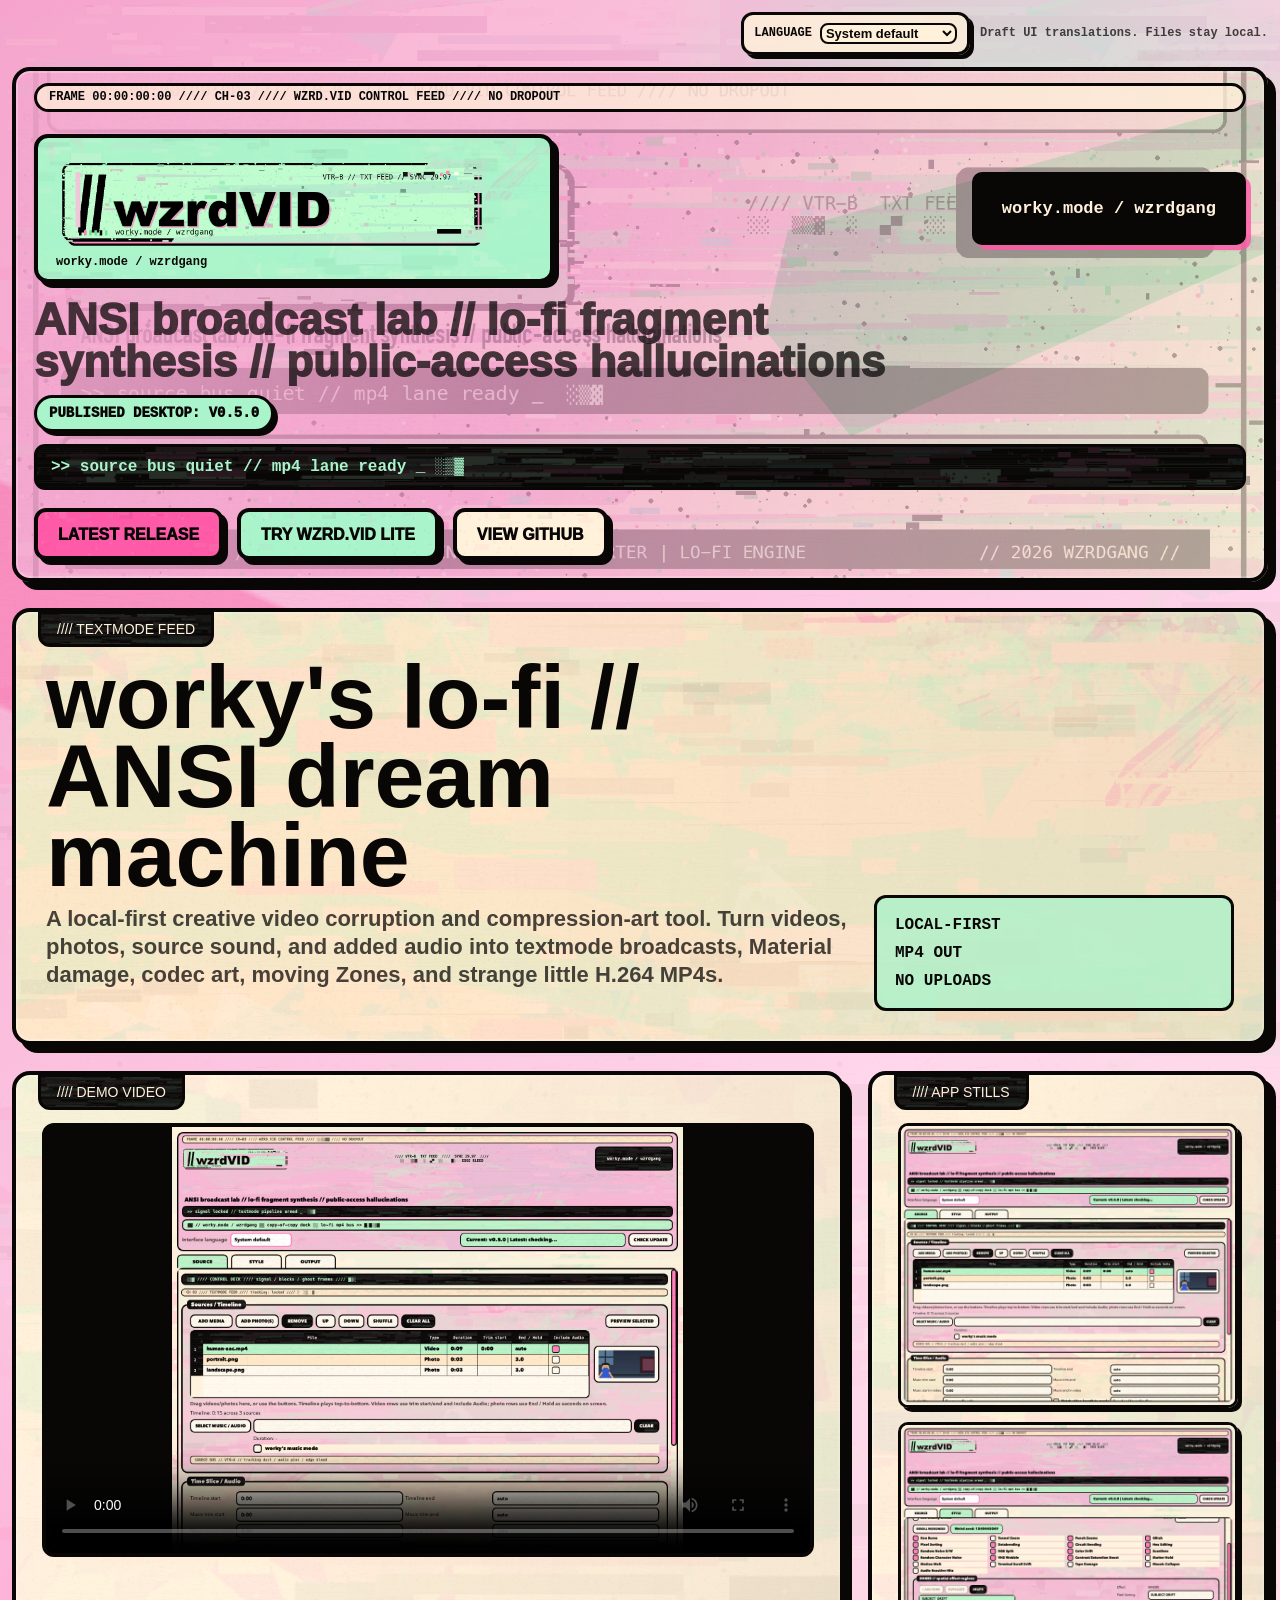
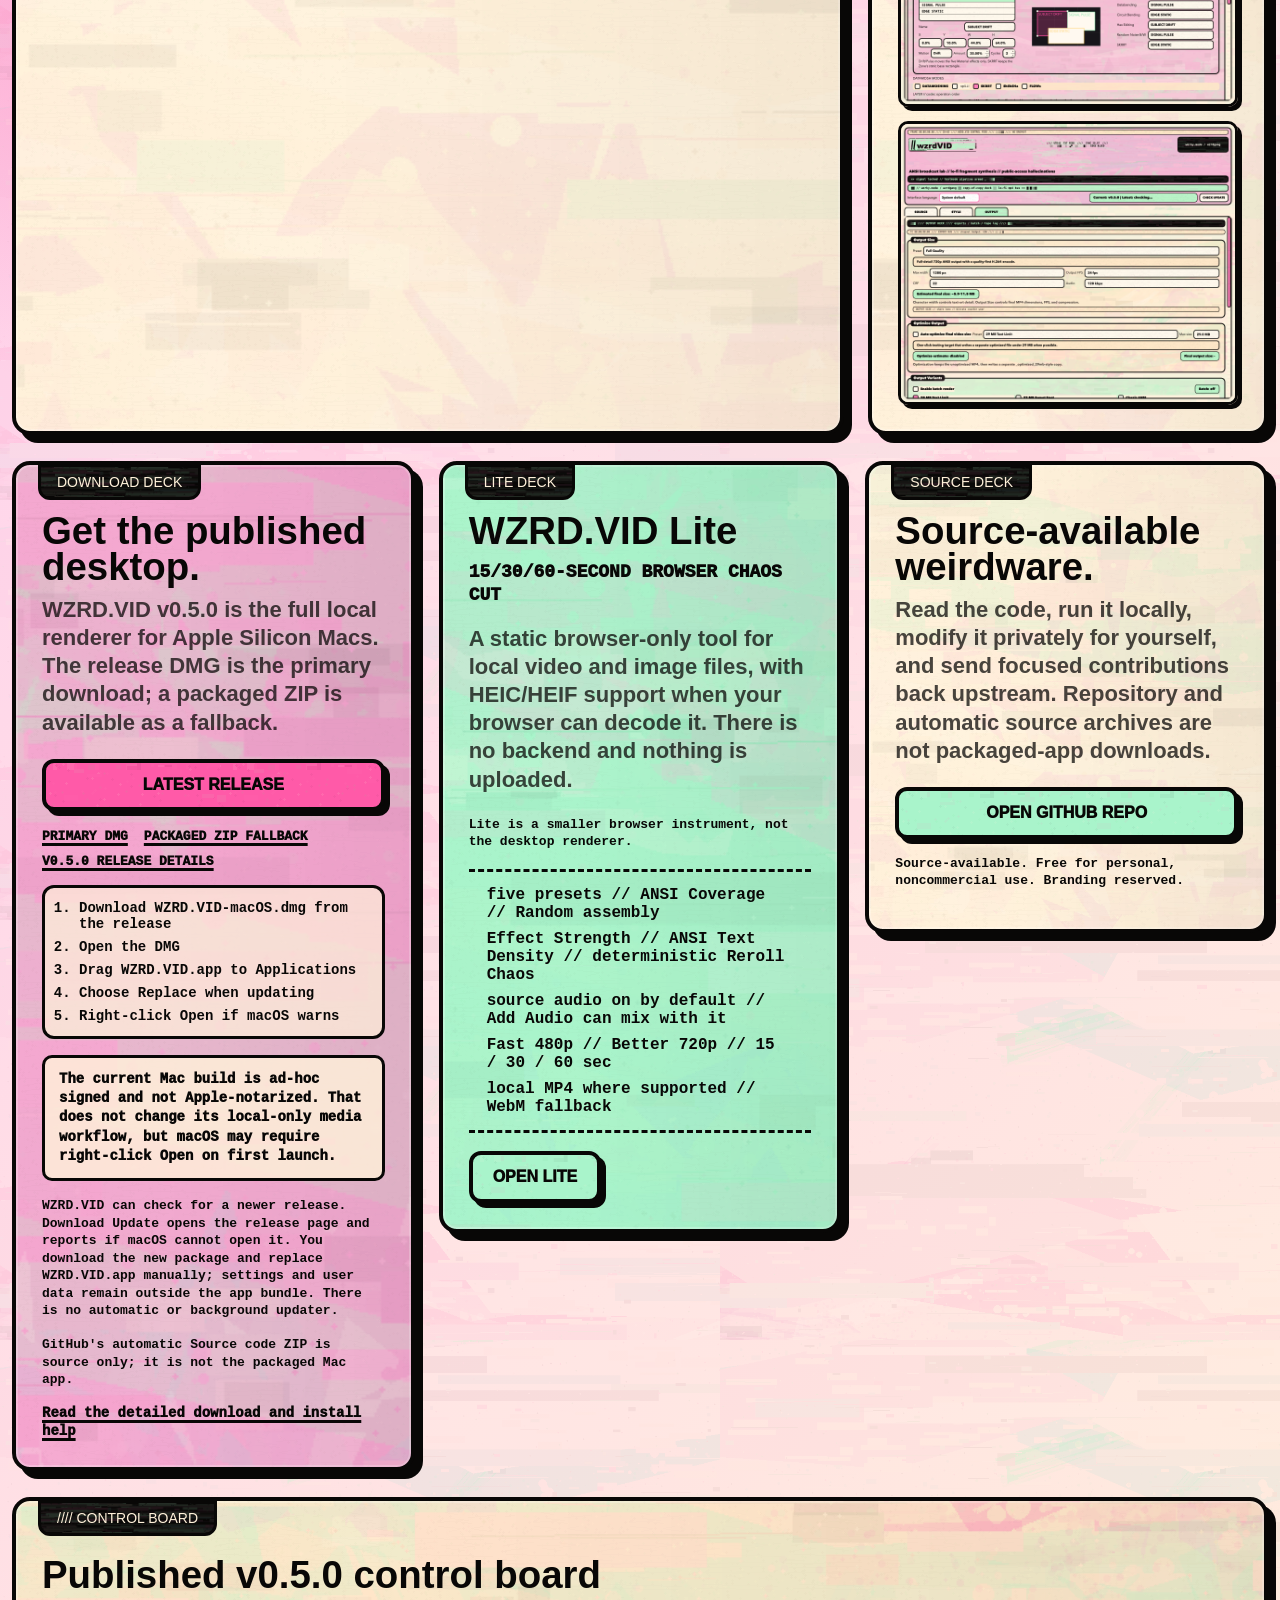
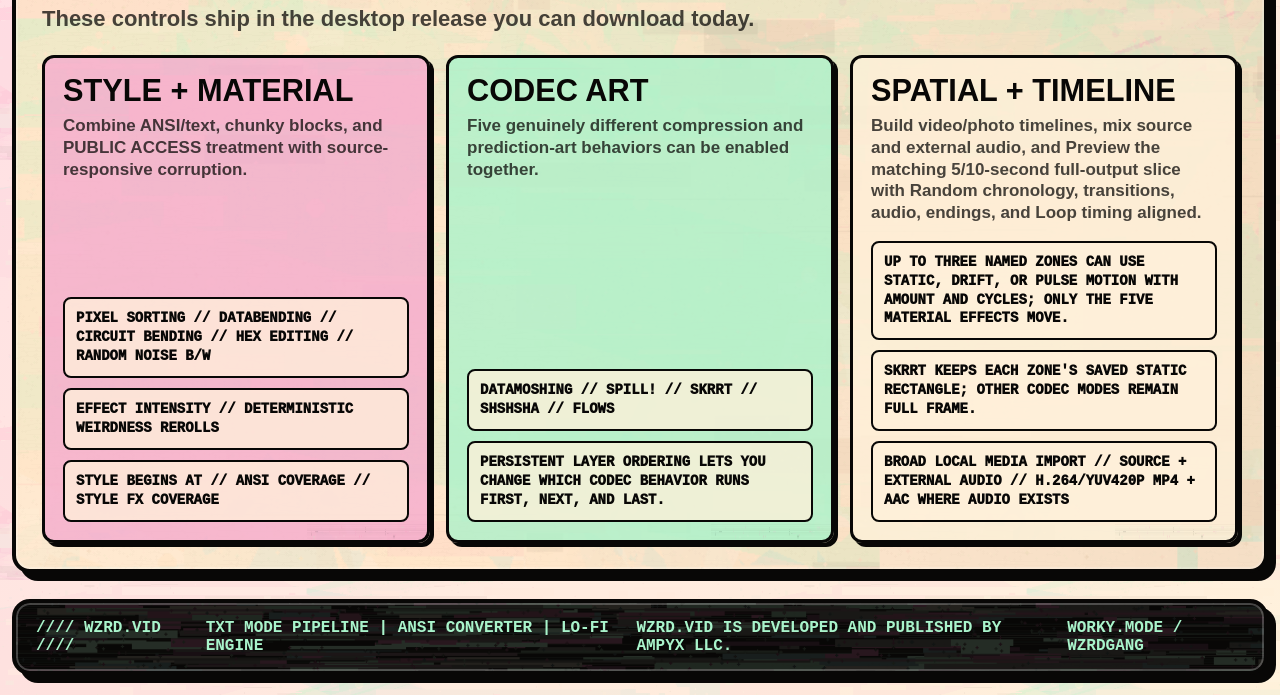
==== docs/index.html @ 7eb5d43f "Add AMPYX LLC site footer credit" ====
<!doctype html>
<html lang="en" data-i18n-title="site.meta.title" data-i18n-description="site.meta.description">
<head>
  <meta charset="utf-8">
  <meta name="viewport" content="width=device-width, initial-scale=1">
  <title>//wzrdVID — local-first video corruption lab</title>
  <meta name="description" content="WZRD.VID is a local-first macOS creative video corruption and compression-art tool for ANSI, Material effects, codec art, moving Zones, planned Preview slices, and H.264 MP4 exports.">
  <link rel="canonical" href="https://wzrdvid.com/">
  <meta name="robots" content="index,follow">
  <meta property="og:site_name" content="//wzrdVID">
  <meta property="og:title" content="//wzrdVID — local-first video corruption lab">
  <meta property="og:description" content="WZRD.VID is a local-first macOS creative video corruption and compression-art tool for ANSI, Material effects, codec art, moving Zones, planned Preview slices, and H.264 MP4 exports.">
  <meta property="og:url" content="https://wzrdvid.com/">
  <meta property="og:image" content="https://wzrdvid.com/assets/logo/wzrdvid-github-banner.png">
  <meta property="og:type" content="website">
  <meta name="twitter:card" content="summary_large_image">
  <meta name="twitter:title" content="//wzrdVID — local-first video corruption lab">
  <meta name="twitter:description" content="WZRD.VID is a local-first macOS creative video corruption and compression-art tool for ANSI, Material effects, codec art, moving Zones, planned Preview slices, and H.264 MP4 exports.">
  <meta name="twitter:image" content="https://wzrdvid.com/assets/logo/wzrdvid-github-banner.png">
  <link rel="icon" type="image/png" sizes="32x32" href="assets/branding/wzrdvid_favicon_32.png">
  <link rel="stylesheet" href="styles.css">
  <script type="application/ld+json">
  {
    "@context": "https://schema.org",
    "@type": "SoftwareApplication",
    "name": "WZRD.VID",
    "applicationCategory": "MultimediaApplication",
    "operatingSystem": "macOS",
    "url": "https://wzrdvid.com/",
    "downloadUrl": "https://github.com/wzrdgang/wzrdVID/releases/download/v0.5.0/WZRD.VID-macOS.dmg",
    "softwareVersion": "0.5.0",
    "description": "Local-first macOS creative video corruption and compression-art tool for ANSI, Material effects, codec art, moving Zones, planned Preview slices, and H.264 MP4 exports.",
    "creator": {
      "@type": "Person",
      "name": "wzrdgang"
    },
    "offers": {
      "@type": "Offer",
      "price": "0",
      "priceCurrency": "USD",
      "description": "Free for personal, noncommercial use."
    }
  }
  </script>
</head>
<body>
  <div class="page-shell">
    <div class="language-bar" aria-label="Language" data-i18n-aria-label="language.label">
      <label class="language-control">
        <span data-i18n="language.label">Language</span>
        <select data-i18n-language-select aria-label="Language" data-i18n-aria-label="language.label"></select>
      </label>
      <span class="language-note" data-i18n="language.note">Draft UI translations. Files stay local.</span>
    </div>
    <header class="broadcast-header panel-frame" aria-labelledby="site-title">
      <div class="ticker-line" data-i18n="site.ticker">FRAME 00:00:00:00 //// CH-03 //// WZRD.VID CONTROL FEED //// NO DROPOUT</div>
      <div class="hero-grid">
        <div class="logo-card">
          <img src="assets/branding/wzrdvid_primary.png" alt="//wzrdVID" class="primary-logo">
          <span class="microcopy">worky.mode / wzrdgang</span>
        </div>
        <div class="signal-bug">worky.mode / wzrdgang</div>
      </div>
      <p class="eyebrow" data-i18n="site.eyebrow">ANSI broadcast lab // lo-fi fragment synthesis // public-access hallucinations</p>
      <p class="release-status" data-i18n="site.published_version">Published desktop: v0.5.0</p>
      <div class="black-strip"><span data-i18n="site.black_strip">&gt;&gt; source bus quiet // mp4 lane ready _</span> <span>░▒▓</span></div>
      <nav class="button-row" aria-label="Primary actions" data-i18n-aria-label="site.primary_actions">
        <a class="btn btn-primary" href="https://github.com/wzrdgang/wzrdVID/releases/latest" data-i18n="site.latest_release">Latest Release</a>
        <a class="btn btn-secondary" href="lite/" data-i18n="site.try_lite">Try WZRD.VID Lite</a>
        <a class="btn btn-ghost" href="https://github.com/wzrdgang/wzrdVID" data-i18n="site.github">View GitHub</a>
      </nav>
    </header>

    <main>
      <section class="intro-deck panel-frame">
        <div class="deck-label" data-i18n="site.textmode_label">//// TEXTMODE FEED</div>
        <div class="intro-copy">
          <h1 id="site-title" data-i18n="site.intro_title">worky’s lo-fi // ANSI dream machine</h1>
          <p data-i18n="site.intro_body_v050">A local-first creative video corruption and compression-art tool. Turn videos, photos, source sound, and added audio into textmode broadcasts, Material damage, codec art, moving Zones, and strange little H.264 MP4s.</p>
        </div>
        <div class="deck-readout">
          <span data-i18n="site.readout.local">LOCAL-FIRST</span>
          <span data-i18n="site.readout.mp4">MP4 OUT</span>
          <span data-i18n="site.readout.no_uploads">NO UPLOADS</span>
        </div>
      </section>

      <section class="media-grid" aria-label="Demo and screenshots" data-i18n-aria-label="site.media_grid">
        <div class="media-card panel-frame demo-card">
          <div class="deck-label" data-i18n="site.demo_label">//// DEMO VIDEO</div>
          <video src="assets/demos/demo.mp4" controls playsinline preload="metadata" poster="assets/screenshots/demo1.png"></video>
        </div>
        <div class="media-card panel-frame shots-card">
          <div class="deck-label" data-i18n="site.shots_label">//// APP STILLS</div>
          <div class="shot-grid">
            <a href="assets/screenshots/demo1.png"><img src="assets/screenshots/demo1.png" alt="Published WZRD.VID v0.5.0 Source screen with a generated video and two generated stills on the local timeline" data-i18n-alt="site.alt.timeline_v050"></a>
            <a href="assets/screenshots/demo2.png"><img src="assets/screenshots/demo2.png" alt="Published WZRD.VID v0.5.0 Style screen showing Material effects and Zone Motion controls for Static, Drift, Pulse, Amount, and Cycles" data-i18n-alt="site.alt.style_v050"></a>
            <a href="assets/screenshots/demo3.png"><img src="assets/screenshots/demo3.png" alt="Published WZRD.VID v0.5.0 Output screen showing local H.264 MP4 size, optimization, and batch controls" data-i18n-alt="site.alt.output_v050"></a>
          </div>
        </div>
      </section>

      <section class="deck-row" aria-label="Download and project info" data-i18n-aria-label="site.download_project_info">
        <article class="deck-card panel-frame" id="download">
          <div class="deck-label" data-i18n="site.download_label">DOWNLOAD DECK</div>
          <h2 data-i18n="site.download_title_v050">Get the published desktop.</h2>
          <p data-i18n="site.download_body_v050">WZRD.VID v0.5.0 is the full local renderer for Apple Silicon Macs. The release DMG is the primary download; a packaged ZIP is available as a fallback.</p>
          <a class="btn btn-primary full" href="https://github.com/wzrdgang/wzrdVID/releases/latest" data-i18n="site.latest_release">Latest Release</a>
          <div class="inline-links" aria-label="Release download alternatives" data-i18n-aria-label="site.download_alternatives">
            <a href="https://github.com/wzrdgang/wzrdVID/releases/download/v0.5.0/WZRD.VID-macOS.dmg" data-i18n="site.dmg_primary">Primary DMG</a>
            <a href="https://github.com/wzrdgang/wzrdVID/releases/download/v0.5.0/WZRD.VID-macOS.zip" data-i18n="site.zip_fallback">Packaged ZIP fallback</a>
            <a href="https://github.com/wzrdgang/wzrdVID/releases/tag/v0.5.0" data-i18n="site.release_details">v0.5.0 release details</a>
          </div>
          <ol class="install-steps">
            <li data-i18n="site.install.1_v050">Download WZRD.VID-macOS.dmg from the release</li>
            <li data-i18n="site.install.2">Open the DMG</li>
            <li data-i18n="site.install.3">Drag WZRD.VID.app to Applications</li>
            <li data-i18n="site.install.4">Choose Replace when updating</li>
            <li data-i18n="site.install.5">Right-click Open if macOS warns</li>
          </ol>
          <p class="install-warning" data-i18n="site.signing_note">The current Mac build is ad-hoc signed and not Apple-notarized. That does not change its local-only media workflow, but macOS may require right-click Open on first launch.</p>
          <p class="small-note" data-i18n="site.update_note_v050">WZRD.VID can check for a newer release. Download Update opens the release page and reports if macOS cannot open it. You download the new package and replace WZRD.VID.app manually; settings and user data remain outside the app bundle. There is no automatic or background updater.</p>
          <p class="small-note" data-i18n="site.source_zip_warning">GitHub’s automatic Source code ZIP is source only; it is not the packaged Mac app.</p>
          <a class="text-link" href="https://github.com/wzrdgang/wzrdVID/blob/main/docs/RELEASE_DOWNLOAD_HELP.md" data-i18n="site.download_help">Read the detailed download and install help</a>
        </article>

        <article class="deck-card panel-frame" id="lite">
          <div class="deck-label" data-i18n="site.lite_label">LITE DECK</div>
          <h2 data-i18n="site.lite_title">WZRD.VID Lite</h2>
          <p class="big-tag" data-i18n="site.lite_tag">15/30/60-second browser chaos cut</p>
          <p data-i18n="site.lite_body_v040">A static browser-only tool for local video and image files, with HEIC/HEIF support when your browser can decode it. There is no backend and nothing is uploaded.</p>
          <p class="small-note" data-i18n="site.lite_note_v040">Lite is a smaller browser instrument, not the desktop renderer.</p>
          <ul class="terminal-list">
            <li data-i18n="site.lite_bullet_presets">five presets // ANSI Coverage // Random assembly</li>
            <li data-i18n="site.lite_bullet_controls">Effect Strength // ANSI Text Density // deterministic Reroll Chaos</li>
            <li data-i18n="site.lite_bullet_audio">source audio on by default // Add Audio can mix with it</li>
            <li data-i18n="site.lite_bullet_quality">Fast 480p // Better 720p // 15 / 30 / 60 sec</li>
            <li data-i18n="site.lite_bullet_export">local MP4 where supported // WebM fallback</li>
          </ul>
          <a class="btn btn-secondary" href="lite/" data-i18n="site.open_lite">Open Lite</a>
        </article>

        <article class="deck-card panel-frame" id="source">
          <div class="deck-label" data-i18n="site.source_label">SOURCE DECK</div>
          <h2 data-i18n="site.source_title">Source-available weirdware.</h2>
          <p data-i18n="site.source_body_v040">Read the code, run it locally, modify it privately for yourself, and send focused contributions back upstream. Repository and automatic source archives are not packaged-app downloads.</p>
          <a class="btn btn-secondary full" href="https://github.com/wzrdgang/wzrdVID" data-i18n="site.open_repo">Open GitHub Repo</a>
          <p class="small-note" data-i18n="site.source_note">Source-available. Free for personal, noncommercial use. Branding reserved.</p>
        </article>
      </section>

      <section class="feature-board panel-frame" aria-label="Published v0.5.0 feature groups" data-i18n-aria-label="site.features_aria_v050">
        <div class="deck-label" data-i18n="site.features_label">//// CONTROL BOARD</div>
        <div class="feature-board-intro">
          <h2 data-i18n="site.features_title_v050">Published v0.5.0 control board</h2>
          <p data-i18n="site.features_intro_v050">These controls ship in the desktop release you can download today.</p>
        </div>
        <div class="feature-groups">
          <article class="feature-group feature-group-style">
            <h3 data-i18n="site.group.style_title">STYLE + MATERIAL</h3>
            <p data-i18n="site.group.style_body">Combine ANSI/text, chunky blocks, and PUBLIC ACCESS treatment with source-responsive corruption.</p>
            <ul class="feature-list">
              <li data-i18n="site.group.style_materials">Pixel Sorting // Databending // Circuit Bending // Hex Editing // Random Noise B/W</li>
              <li data-i18n="site.group.style_controls">Effect Intensity // deterministic Weirdness rerolls</li>
              <li data-i18n="site.group.style_timeline">Style begins at // ANSI Coverage // Style FX Coverage</li>
            </ul>
          </article>
          <article class="feature-group feature-group-codec">
            <h3 data-i18n="site.group.codec_title">CODEC ART</h3>
            <p data-i18n="site.group.codec_body">Five genuinely different compression and prediction-art behaviors can be enabled together.</p>
            <ul class="feature-list">
              <li data-i18n="site.group.codec_modes">DATAMOSHING // spILL! // SKRRT // ShShSHa // FLOWs</li>
              <li data-i18n="site.group.codec_layer">Persistent Layer ordering lets you change which codec behavior runs first, next, and last.</li>
            </ul>
          </article>
          <article class="feature-group feature-group-spatial">
            <h3 data-i18n="site.group.spatial_title">SPATIAL + TIMELINE</h3>
            <p data-i18n="site.group.spatial_body_v050">Build video/photo timelines, mix source and external audio, and Preview the matching 5/10-second full-output slice with Random chronology, transitions, audio, endings, and Loop timing aligned.</p>
            <ul class="feature-list">
              <li data-i18n="site.group.spatial_zones_v050">Up to three named Zones can use Static, Drift, or Pulse motion with Amount and Cycles; only the five Material effects move.</li>
              <li data-i18n="site.group.spatial_skrrt_v050">SKRRT keeps each Zone's saved static rectangle; other codec modes remain Full Frame.</li>
              <li data-i18n="site.group.spatial_media">Broad local media import // source + external audio // H.264/yuv420p MP4 + AAC where audio exists</li>
            </ul>
          </article>
        </div>
      </section>
    </main>

    <footer class="site-footer panel-frame">
      <span>//// WZRD.VID ////</span>
      <span data-i18n="site.footer_tech">TXT MODE PIPELINE | ANSI CONVERTER | LO-FI ENGINE</span>
      <span>WZRD.VID is developed and published by AMPYX LLC.</span>
      <span>worky.mode / wzrdgang</span>
    </footer>
  </div>
  <script src="i18n.js" defer></script>
</body>
</html>
---- docs/styles.css ----
:root {
  --pink: #f4a6cf;
  --pink-hot: #ff5aa8;
  --mint: #a9f4cb;
  --mint-deep: #47bd88;
  --cream: #fff1da;
  --paper: #ffe6c9;
  --ink: #080706;
  --soft-ink: rgba(8, 7, 6, 0.74);
  --shadow: rgba(8, 7, 6, 0.28);
  --border: 4px solid var(--ink);
  --radius: 18px;
}

* {
  box-sizing: border-box;
}

html {
  scroll-behavior: smooth;
}

body {
  margin: 0;
  color: var(--ink);
  background:
    radial-gradient(circle at 80% 5%, rgba(169, 244, 203, 0.64), transparent 26rem),
    radial-gradient(circle at 8% 42%, rgba(255, 90, 168, 0.28), transparent 22rem),
    url("assets/ui/jazz_backdrop_field.png"),
    linear-gradient(135deg, #f6a4cd 0%, #ffd6eb 38%, #fff1da 100%);
  background-size: auto, auto, 720px 420px, auto;
  font-family: Arial Black, Impact, Helvetica Neue, Segoe UI, Noto Sans, Noto Sans CJK SC, Noto Sans Arabic, Noto Sans Devanagari, Arial, sans-serif;
  letter-spacing: 0;
}

body::before,
body::after {
  content: "";
  position: fixed;
  pointer-events: none;
  z-index: 0;
  opacity: 0.82;
  mix-blend-mode: multiply;
}

body::before {
  right: -9vw;
  top: 2rem;
  width: min(56vw, 760px);
  height: min(42vw, 540px);
  background:
    url("assets/ui/mint_pink_speckle.png"),
    linear-gradient(116deg, transparent 0 14%, rgba(169, 244, 203, 0.88) 15% 43%, transparent 44% 100%);
  clip-path: polygon(12% 18%, 100% 0, 92% 23%, 62% 35%, 99% 42%, 76% 60%, 100% 82%, 20% 68%, 0 46%);
  transform: rotate(-7deg);
}

body::after {
  left: -12vw;
  bottom: 12vh;
  width: min(58vw, 780px);
  height: min(34vw, 460px);
  background:
    url("assets/ui/paper_noise_tile.png"),
    linear-gradient(20deg, transparent 0 18%, rgba(255, 90, 168, 0.38) 19% 49%, transparent 50% 100%);
  clip-path: polygon(0 30%, 72% 6%, 90% 28%, 44% 42%, 98% 56%, 76% 75%, 8% 94%);
  transform: rotate(4deg);
}

.page-shell {
  position: relative;
  z-index: 1;
  width: min(1440px, calc(100% - 24px));
  margin: 12px auto 20px;
}

.language-bar {
  display: flex;
  flex-wrap: wrap;
  justify-content: flex-end;
  align-items: center;
  gap: 10px;
  margin: 0 0 12px;
}

.language-control {
  display: inline-flex;
  align-items: center;
  gap: 8px;
  padding: 8px 10px;
  border: 3px solid var(--ink);
  border-radius: 12px;
  background: rgba(255, 241, 218, 0.82);
  box-shadow: 4px 4px 0 var(--ink);
  font: 900 12px/1.2 ui-monospace, SFMono-Regular, Menlo, Consolas, monospace;
  text-transform: uppercase;
}

.language-control select {
  max-width: min(52vw, 280px);
  border: 2px solid var(--ink);
  border-radius: 8px;
  background: var(--cream);
  color: var(--ink);
  font: 900 13px/1.2 Segoe UI, Noto Sans, Arial, sans-serif;
}

.language-note {
  max-width: 420px;
  font: 900 12px/1.25 ui-monospace, SFMono-Regular, Menlo, Consolas, monospace;
  color: var(--soft-ink);
}

.panel-frame {
  position: relative;
  overflow: hidden;
  border: var(--border);
  border-radius: var(--radius);
  box-shadow: 8px 8px 0 var(--ink), 0 0 0 2px rgba(255, 255, 255, 0.24) inset;
}

.panel-frame::before {
  content: "";
  position: absolute;
  inset: 0;
  pointer-events: none;
  background:
    url("assets/ui/paper_noise_tile.png"),
    linear-gradient(90deg, rgba(255,255,255,0.16), transparent 38%, rgba(0,0,0,0.06));
  opacity: 0.62;
  mix-blend-mode: multiply;
}

.panel-frame > * {
  position: relative;
  z-index: 1;
}

.broadcast-header {
  padding: 12px 18px 18px;
  background:
    linear-gradient(110deg, rgba(244, 166, 207, 0.95), rgba(244, 166, 207, 0.78) 42%, rgba(255, 241, 218, 0.7)),
    url("assets/logo/wzrdvid-github-banner.png") center / cover no-repeat;
}

.broadcast-header::after {
  content: "";
  position: absolute;
  right: -6%;
  top: 2%;
  width: 46%;
  height: 70%;
  background: rgba(169, 244, 203, 0.72);
  clip-path: polygon(4% 42%, 100% 0, 88% 21%, 48% 36%, 92% 45%, 15% 100%, 0 70%);
  opacity: 0.62;
  mix-blend-mode: multiply;
}

.ticker-line {
  border: 3px solid var(--ink);
  border-radius: 999px;
  padding: 5px 12px;
  background: rgba(255, 241, 218, 0.72);
  font: 700 12px/1.1 ui-monospace, SFMono-Regular, Menlo, Consolas, monospace;
  text-transform: uppercase;
}

.hero-grid {
  display: grid;
  grid-template-columns: minmax(260px, 540px) auto;
  gap: 24px;
  align-items: center;
  margin-top: 22px;
}

.logo-card {
  display: inline-flex;
  flex-direction: column;
  width: min(100%, 520px);
  padding: 14px 18px 10px;
  border: 4px solid var(--ink);
  border-radius: 14px;
  background:
    url("assets/ui/panel_surface_pink.png") center / cover,
    var(--mint);
  box-shadow: 5px 5px 0 var(--ink);
}

.primary-logo {
  width: min(100%, 430px);
  height: auto;
  display: block;
  filter: contrast(1.08);
}

.microcopy,
.small-note,
.terminal-list,
.deck-readout,
.site-footer,
.black-strip {
  font-family: ui-monospace, SFMono-Regular, Menlo, Monaco, Consolas, Liberation Mono, monospace;
}

.microcopy {
  margin-top: 2px;
  font-size: 12px;
  font-weight: 900;
}

.signal-bug {
  justify-self: end;
  padding: 28px 30px;
  border-radius: 10px;
  background: var(--ink);
  color: var(--cream);
  font: 900 17px/1 ui-monospace, SFMono-Regular, Menlo, Consolas, monospace;
  box-shadow: 5px 5px 0 rgba(255, 90, 168, 0.82);
}

.eyebrow {
  margin: 16px 0 12px;
  max-width: 920px;
  font-size: clamp(22px, 3.5vw, 44px);
  line-height: 0.96;
  font-weight: 950;
}

.release-status {
  display: inline-block;
  margin: 0 0 2px;
  padding: 8px 12px;
  border: 3px solid var(--ink);
  border-radius: 999px;
  background: var(--mint);
  color: var(--ink);
  box-shadow: 4px 4px 0 var(--ink);
  font: 950 14px/1.1 ui-monospace, SFMono-Regular, Menlo, Consolas, monospace;
  text-transform: uppercase;
}

.black-strip {
  margin-top: 10px;
  padding: 11px 14px;
  border: 3px solid var(--ink);
  border-radius: 11px;
  background:
    url("assets/ui/black_bar_broadcast.png") center / cover,
    var(--ink);
  color: var(--mint);
  font-weight: 900;
  overflow: hidden;
}

.button-row {
  display: flex;
  flex-wrap: wrap;
  gap: 14px;
  margin-top: 18px;
}

.btn {
  display: inline-flex;
  align-items: center;
  justify-content: center;
  min-height: 52px;
  padding: 13px 20px;
  border: 4px solid var(--ink);
  border-radius: 12px;
  box-shadow: 5px 5px 0 var(--ink);
  color: var(--ink);
  text-decoration: none;
  text-transform: uppercase;
  font-weight: 950;
  line-height: 1.1;
  text-align: center;
  white-space: normal;
  overflow-wrap: anywhere;
  background-image: url("assets/ui/button_print_tile.png");
  transition: transform 120ms ease, box-shadow 120ms ease;
}

.btn:hover {
  transform: translate(2px, 2px);
  box-shadow: 3px 3px 0 var(--ink);
}

a:focus-visible,
button:focus-visible,
select:focus-visible,
video:focus-visible {
  outline: 4px solid var(--cream);
  outline-offset: 4px;
  box-shadow: 0 0 0 7px var(--ink);
}

.btn-primary { background-color: var(--pink-hot); }
.btn-secondary { background-color: var(--mint); }
.btn-ghost { background-color: var(--cream); }
.btn-disabled {
  background-color: #d8cab7;
  color: rgba(8, 7, 6, 0.66);
  cursor: default;
}
.btn.full { width: 100%; }

.intro-deck {
  display: grid;
  grid-template-columns: 1fr minmax(220px, 360px);
  gap: 24px;
  margin-top: 26px;
  padding: 30px;
  background:
    url("assets/ui/panel_surface_pink.png") center / cover,
    var(--paper);
}

.deck-label {
  position: absolute;
  top: -1px;
  left: 22px;
  padding: 8px 16px;
  border: 3px solid var(--ink);
  border-radius: 0 0 12px 12px;
  background:
    url("assets/ui/black_bar_broadcast.png") center / cover,
    var(--ink);
  color: var(--cream);
  font-size: 14px;
  line-height: 1;
  text-transform: uppercase;
  z-index: 2;
}

.intro-copy {
  padding-top: 16px;
}

h1, h2, h3, p {
  margin-top: 0;
}

h1 {
  max-width: 920px;
  margin-bottom: 10px;
  font-size: clamp(38px, 7vw, 92px);
  line-height: 0.88;
  letter-spacing: 0;
}

h2 {
  margin-bottom: 12px;
  font-size: clamp(28px, 3vw, 44px);
  line-height: 0.92;
}

h3 {
  margin-bottom: 10px;
  font-size: clamp(24px, 2.4vw, 34px);
  line-height: 0.95;
}

p {
  color: var(--soft-ink);
  font: 800 clamp(17px, 2vw, 22px)/1.28 Arial, Helvetica, sans-serif;
}

.deck-readout {
  align-self: end;
  display: grid;
  gap: 10px;
  padding: 18px;
  border: 3px solid var(--ink);
  border-radius: 12px;
  background: rgba(169, 244, 203, 0.76);
  font-weight: 900;
}

.media-grid,
.deck-row {
  display: grid;
  gap: 24px;
  margin-top: 26px;
}

.media-grid {
  grid-template-columns: minmax(0, 1.35fr) minmax(300px, 0.65fr);
}

.media-card,
.deck-card,
.feature-board {
  padding: 48px 26px 26px;
  background:
    url("assets/ui/panel_surface_cream.png") center / cover,
    var(--cream);
}

.demo-card video {
  display: block;
  width: 100%;
  aspect-ratio: 16 / 9;
  border: 4px solid var(--ink);
  border-radius: 12px;
  background: var(--ink);
}

.shot-grid {
  display: grid;
  gap: 14px;
}

.shot-grid img {
  display: block;
  width: 100%;
  border: 3px solid var(--ink);
  border-radius: 10px;
  box-shadow: 4px 4px 0 var(--ink);
}

.deck-row {
  grid-template-columns: repeat(3, minmax(0, 1fr));
  align-items: start;
}

#download {
  background:
    url("assets/ui/panel_surface_pink.png") center / cover,
    var(--pink);
}

#lite {
  background:
    url("assets/ui/panel_surface_mint.png") center / cover,
    var(--mint);
}

#source {
  background:
    url("assets/ui/panel_surface_cream.png") center / cover,
    var(--cream);
}

.big-tag {
  color: var(--ink);
  font-family: ui-monospace, SFMono-Regular, Menlo, Consolas, monospace;
  font-size: 18px;
  font-weight: 950;
  text-transform: uppercase;
}

.terminal-list {
  margin: 18px 0;
  padding: 14px 18px;
  list-style: none;
  border-top: 3px dashed var(--ink);
  border-bottom: 3px dashed var(--ink);
  font-weight: 900;
}

.terminal-list li + li {
  margin-top: 8px;
}

.install-steps {
  margin: 14px 0;
  padding: 12px 12px 12px 34px;
  border: 3px solid var(--ink);
  border-radius: 12px;
  background: rgba(255, 241, 218, 0.7);
  font-family: ui-monospace, SFMono-Regular, Menlo, Monaco, Consolas, Liberation Mono, monospace;
  font-size: 14px;
  font-weight: 900;
}

.install-steps li + li {
  margin-top: 7px;
}

.install-steps code {
  padding: 1px 5px;
  border: 2px solid var(--ink);
  border-radius: 6px;
  background: var(--mint);
  font: inherit;
}

.small-note {
  margin-top: 16px;
  font-size: 13px;
  line-height: 1.35;
  color: var(--ink);
}

.inline-links {
  display: flex;
  flex-wrap: wrap;
  gap: 8px 16px;
  margin: 18px 0 4px;
  font: 950 13px/1.3 ui-monospace, SFMono-Regular, Menlo, Consolas, monospace;
  text-transform: uppercase;
}

.inline-links a,
.text-link {
  color: var(--ink);
  text-decoration-thickness: 3px;
  text-underline-offset: 3px;
}

.text-link {
  display: inline-block;
  margin-top: 2px;
  font: 950 14px/1.35 ui-monospace, SFMono-Regular, Menlo, Consolas, monospace;
}

.install-warning {
  margin: 16px 0 0;
  padding: 12px 14px;
  border: 3px solid var(--ink);
  border-radius: 10px;
  background: rgba(255, 241, 218, 0.82);
  color: var(--ink);
  font: 950 14px/1.38 ui-monospace, SFMono-Regular, Menlo, Consolas, monospace;
}

.feature-board {
  margin-top: 26px;
  background:
    url("assets/ui/panel_surface_pink.png") center / cover,
    var(--paper);
}

.feature-board-intro {
  padding-top: 8px;
}

.feature-board-intro p {
  max-width: 760px;
}

.feature-groups {
  display: grid;
  grid-template-columns: repeat(3, minmax(0, 1fr));
  gap: 16px;
}

.feature-group {
  min-width: 0;
  display: flex;
  flex-direction: column;
  padding: 18px;
  border: 3px solid var(--ink);
  border-radius: 12px;
  box-shadow: 4px 4px 0 var(--ink);
}

.feature-group-style {
  background:
    url("assets/ui/block_noise_strip.png") right bottom / 120px 16px no-repeat,
    rgba(244, 166, 207, 0.72);
}

.feature-group-codec {
  background:
    url("assets/ui/block_noise_strip.png") right bottom / 120px 16px no-repeat,
    rgba(169, 244, 203, 0.76);
}

.feature-group-spatial {
  background:
    url("assets/ui/block_noise_strip.png") right bottom / 120px 16px no-repeat,
    rgba(255, 241, 218, 0.82);
}

.feature-group p {
  font-size: 17px;
}

.feature-list {
  display: grid;
  gap: 10px;
  margin: auto 0 0;
  padding: 0;
  list-style: none;
  font: 950 14px/1.35 ui-monospace, SFMono-Regular, Menlo, Consolas, monospace;
  text-transform: uppercase;
}

.feature-list li {
  padding: 10px 11px;
  border: 2px solid var(--ink);
  border-radius: 8px;
  background: rgba(255, 241, 218, 0.76);
  font-weight: 950;
  overflow-wrap: anywhere;
}

.site-footer {
  display: flex;
  justify-content: space-between;
  gap: 18px;
  margin-top: 26px;
  padding: 16px 20px;
  background:
    url("assets/ui/black_bar_broadcast.png") center / cover,
    var(--ink);
  color: var(--mint);
  font-weight: 900;
  text-transform: uppercase;
  overflow-wrap: anywhere;
}

h1,
h2,
h3,
p,
.deck-label,
.terminal-list,
.install-steps,
.deck-readout {
  overflow-wrap: anywhere;
}

html[dir="rtl"] .deck-label {
  left: auto;
  right: 22px;
}

html[dir="rtl"] .button-row,
html[dir="rtl"] .site-footer,
html[dir="rtl"] .language-bar {
  direction: rtl;
}

@media (max-width: 980px) {
  .hero-grid,
  .intro-deck,
  .media-grid,
  .deck-row {
    grid-template-columns: 1fr;
  }

  .signal-bug {
    justify-self: start;
    padding: 18px 20px;
  }

  .feature-groups {
    grid-template-columns: 1fr;
  }
}

@media (max-width: 640px) {
  .page-shell {
    width: min(100% - 14px, 1440px);
    margin-top: 7px;
  }

  .broadcast-header,
  .intro-deck,
  .media-card,
  .deck-card,
  .feature-board {
    padding-left: 16px;
    padding-right: 16px;
  }

  .button-row,
  .site-footer {
    flex-direction: column;
  }

  .btn {
    width: 100%;
  }

  .ticker-line {
    font-size: 10px;
  }

  h1 {
    letter-spacing: 0;
  }
}

@media (prefers-reduced-motion: reduce) {
  html {
    scroll-behavior: auto;
  }

  *,
  *::before,
  *::after {
    scroll-behavior: auto !important;
    transition-duration: 0.01ms !important;
  }
}
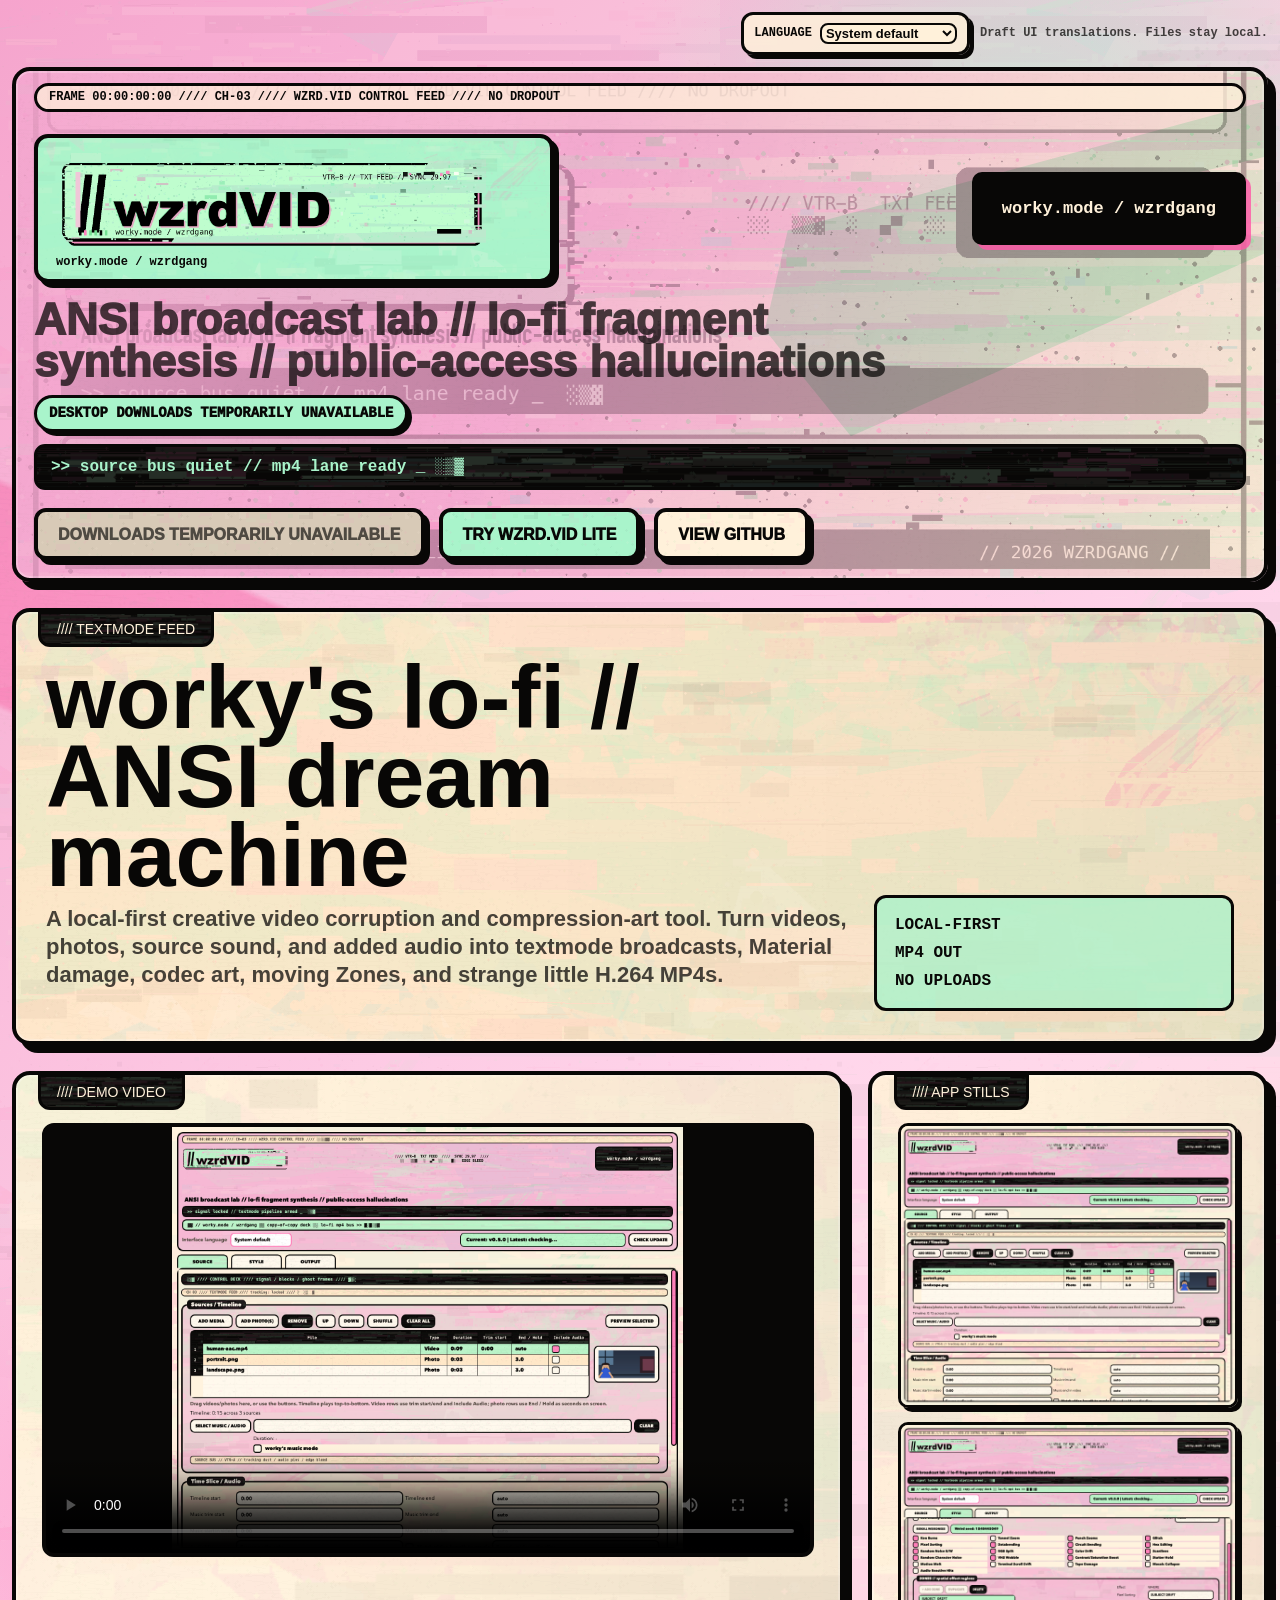
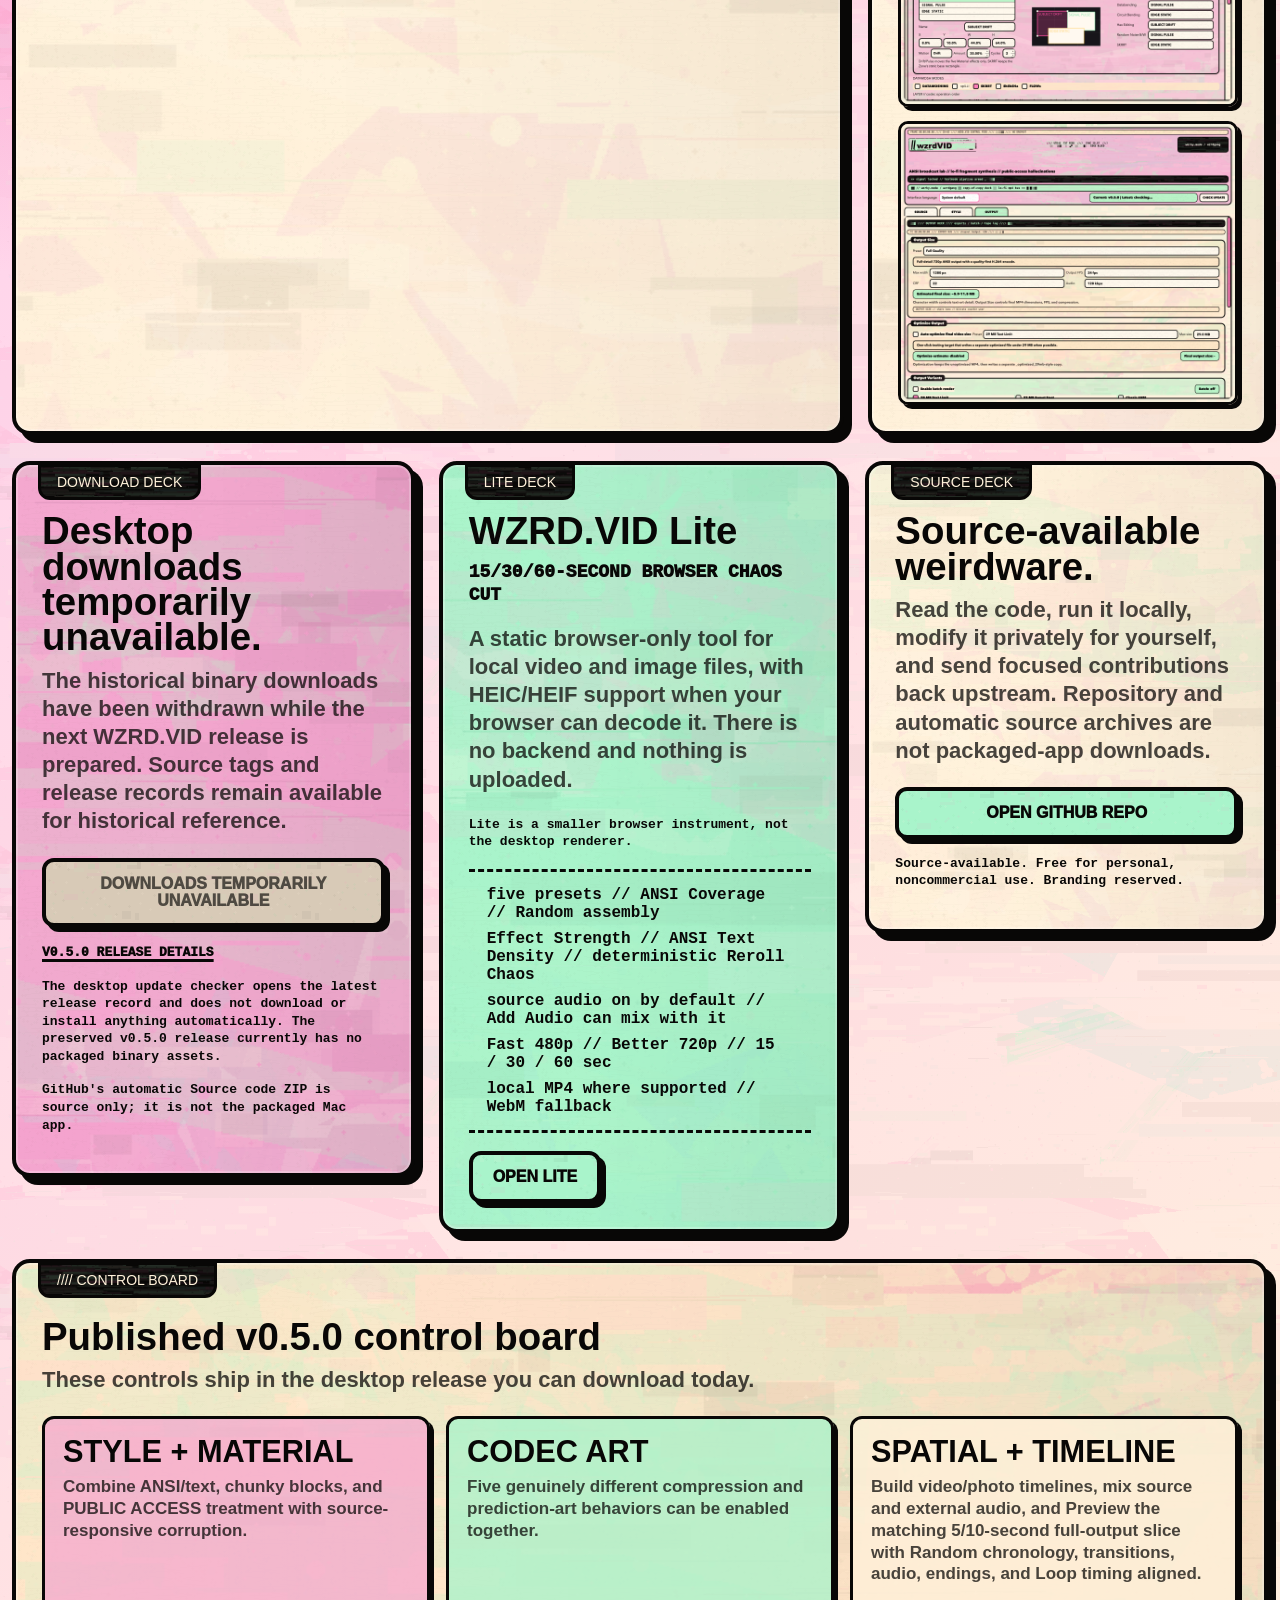
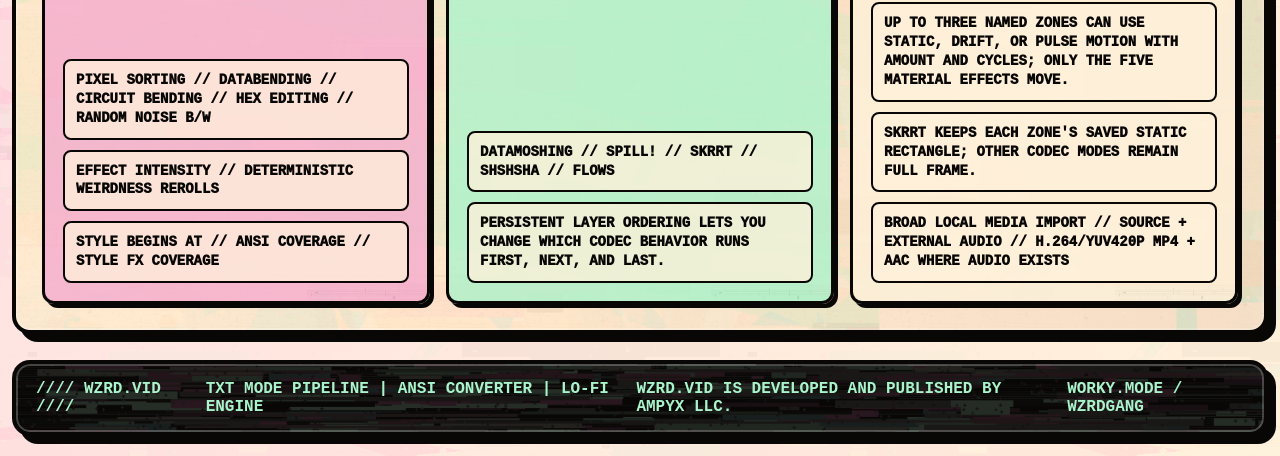
==== commit bcda89c9: "docs: mark desktop downloads temporarily unavailable Remove active links to withdrawn historical bin" ====
--- a/docs/index.html
+++ b/docs/index.html
@@ -27,7 +27,6 @@
     "applicationCategory": "MultimediaApplication",
     "operatingSystem": "macOS",
     "url": "https://wzrdvid.com/",
-    "downloadUrl": "https://github.com/wzrdgang/wzrdVID/releases/download/v0.5.0/WZRD.VID-macOS.dmg",
     "softwareVersion": "0.5.0",
     "description": "Local-first macOS creative video corruption and compression-art tool for ANSI, Material effects, codec art, moving Zones, planned Preview slices, and H.264 MP4 exports.",
     "creator": {
@@ -62,10 +61,10 @@
         <div class="signal-bug">worky.mode / wzrdgang</div>
       </div>
       <p class="eyebrow" data-i18n="site.eyebrow">ANSI broadcast lab // lo-fi fragment synthesis // public-access hallucinations</p>
-      <p class="release-status" data-i18n="site.published_version">Published desktop: v0.5.0</p>
+      <p class="release-status">Desktop downloads temporarily unavailable</p>
       <div class="black-strip"><span data-i18n="site.black_strip">&gt;&gt; source bus quiet // mp4 lane ready _</span> <span>░▒▓</span></div>
       <nav class="button-row" aria-label="Primary actions" data-i18n-aria-label="site.primary_actions">
-        <a class="btn btn-primary" href="https://github.com/wzrdgang/wzrdVID/releases/latest" data-i18n="site.latest_release">Latest Release</a>
+        <span class="btn btn-disabled" aria-disabled="true">Downloads temporarily unavailable</span>
         <a class="btn btn-secondary" href="lite/" data-i18n="site.try_lite">Try WZRD.VID Lite</a>
         <a class="btn btn-ghost" href="https://github.com/wzrdgang/wzrdVID" data-i18n="site.github">View GitHub</a>
       </nav>
@@ -103,25 +102,14 @@
       <section class="deck-row" aria-label="Download and project info" data-i18n-aria-label="site.download_project_info">
         <article class="deck-card panel-frame" id="download">
           <div class="deck-label" data-i18n="site.download_label">DOWNLOAD DECK</div>
-          <h2 data-i18n="site.download_title_v050">Get the published desktop.</h2>
-          <p data-i18n="site.download_body_v050">WZRD.VID v0.5.0 is the full local renderer for Apple Silicon Macs. The release DMG is the primary download; a packaged ZIP is available as a fallback.</p>
-          <a class="btn btn-primary full" href="https://github.com/wzrdgang/wzrdVID/releases/latest" data-i18n="site.latest_release">Latest Release</a>
-          <div class="inline-links" aria-label="Release download alternatives" data-i18n-aria-label="site.download_alternatives">
-            <a href="https://github.com/wzrdgang/wzrdVID/releases/download/v0.5.0/WZRD.VID-macOS.dmg" data-i18n="site.dmg_primary">Primary DMG</a>
-            <a href="https://github.com/wzrdgang/wzrdVID/releases/download/v0.5.0/WZRD.VID-macOS.zip" data-i18n="site.zip_fallback">Packaged ZIP fallback</a>
+          <h2>Desktop downloads temporarily unavailable.</h2>
+          <p>The historical binary downloads have been withdrawn while the next WZRD.VID release is prepared. Source tags and release records remain available for historical reference.</p>
+          <span class="btn btn-disabled full" aria-disabled="true">Downloads temporarily unavailable</span>
+          <div class="inline-links" aria-label="Historical release record">
             <a href="https://github.com/wzrdgang/wzrdVID/releases/tag/v0.5.0" data-i18n="site.release_details">v0.5.0 release details</a>
           </div>
-          <ol class="install-steps">
-            <li data-i18n="site.install.1_v050">Download WZRD.VID-macOS.dmg from the release</li>
-            <li data-i18n="site.install.2">Open the DMG</li>
-            <li data-i18n="site.install.3">Drag WZRD.VID.app to Applications</li>
-            <li data-i18n="site.install.4">Choose Replace when updating</li>
-            <li data-i18n="site.install.5">Right-click Open if macOS warns</li>
-          </ol>
-          <p class="install-warning" data-i18n="site.signing_note">The current Mac build is ad-hoc signed and not Apple-notarized. That does not change its local-only media workflow, but macOS may require right-click Open on first launch.</p>
-          <p class="small-note" data-i18n="site.update_note_v050">WZRD.VID can check for a newer release. Download Update opens the release page and reports if macOS cannot open it. You download the new package and replace WZRD.VID.app manually; settings and user data remain outside the app bundle. There is no automatic or background updater.</p>
+          <p class="small-note">The desktop update checker opens the latest release record and does not download or install anything automatically. The preserved v0.5.0 release currently has no packaged binary assets.</p>
           <p class="small-note" data-i18n="site.source_zip_warning">GitHub’s automatic Source code ZIP is source only; it is not the packaged Mac app.</p>
-          <a class="text-link" href="https://github.com/wzrdgang/wzrdVID/blob/main/docs/RELEASE_DOWNLOAD_HELP.md" data-i18n="site.download_help">Read the detailed download and install help</a>
         </article>
 
         <article class="deck-card panel-frame" id="lite">
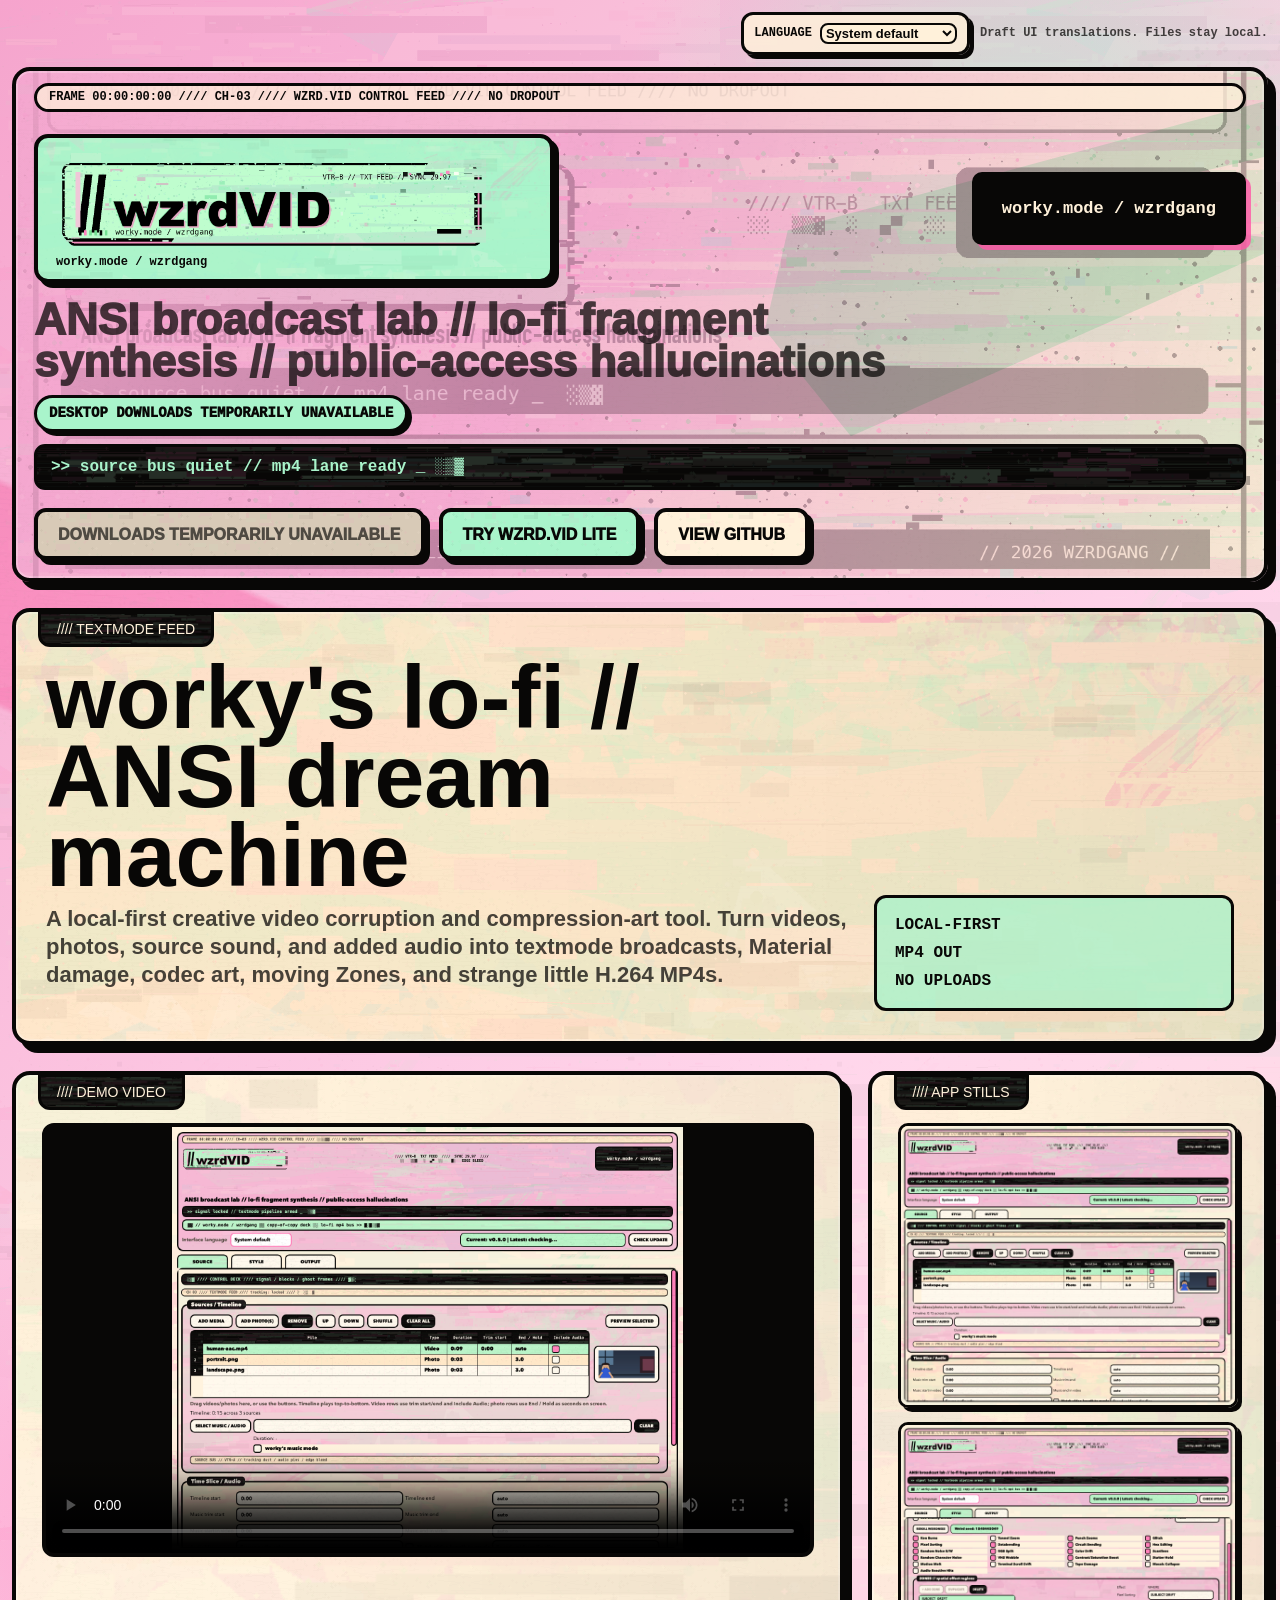
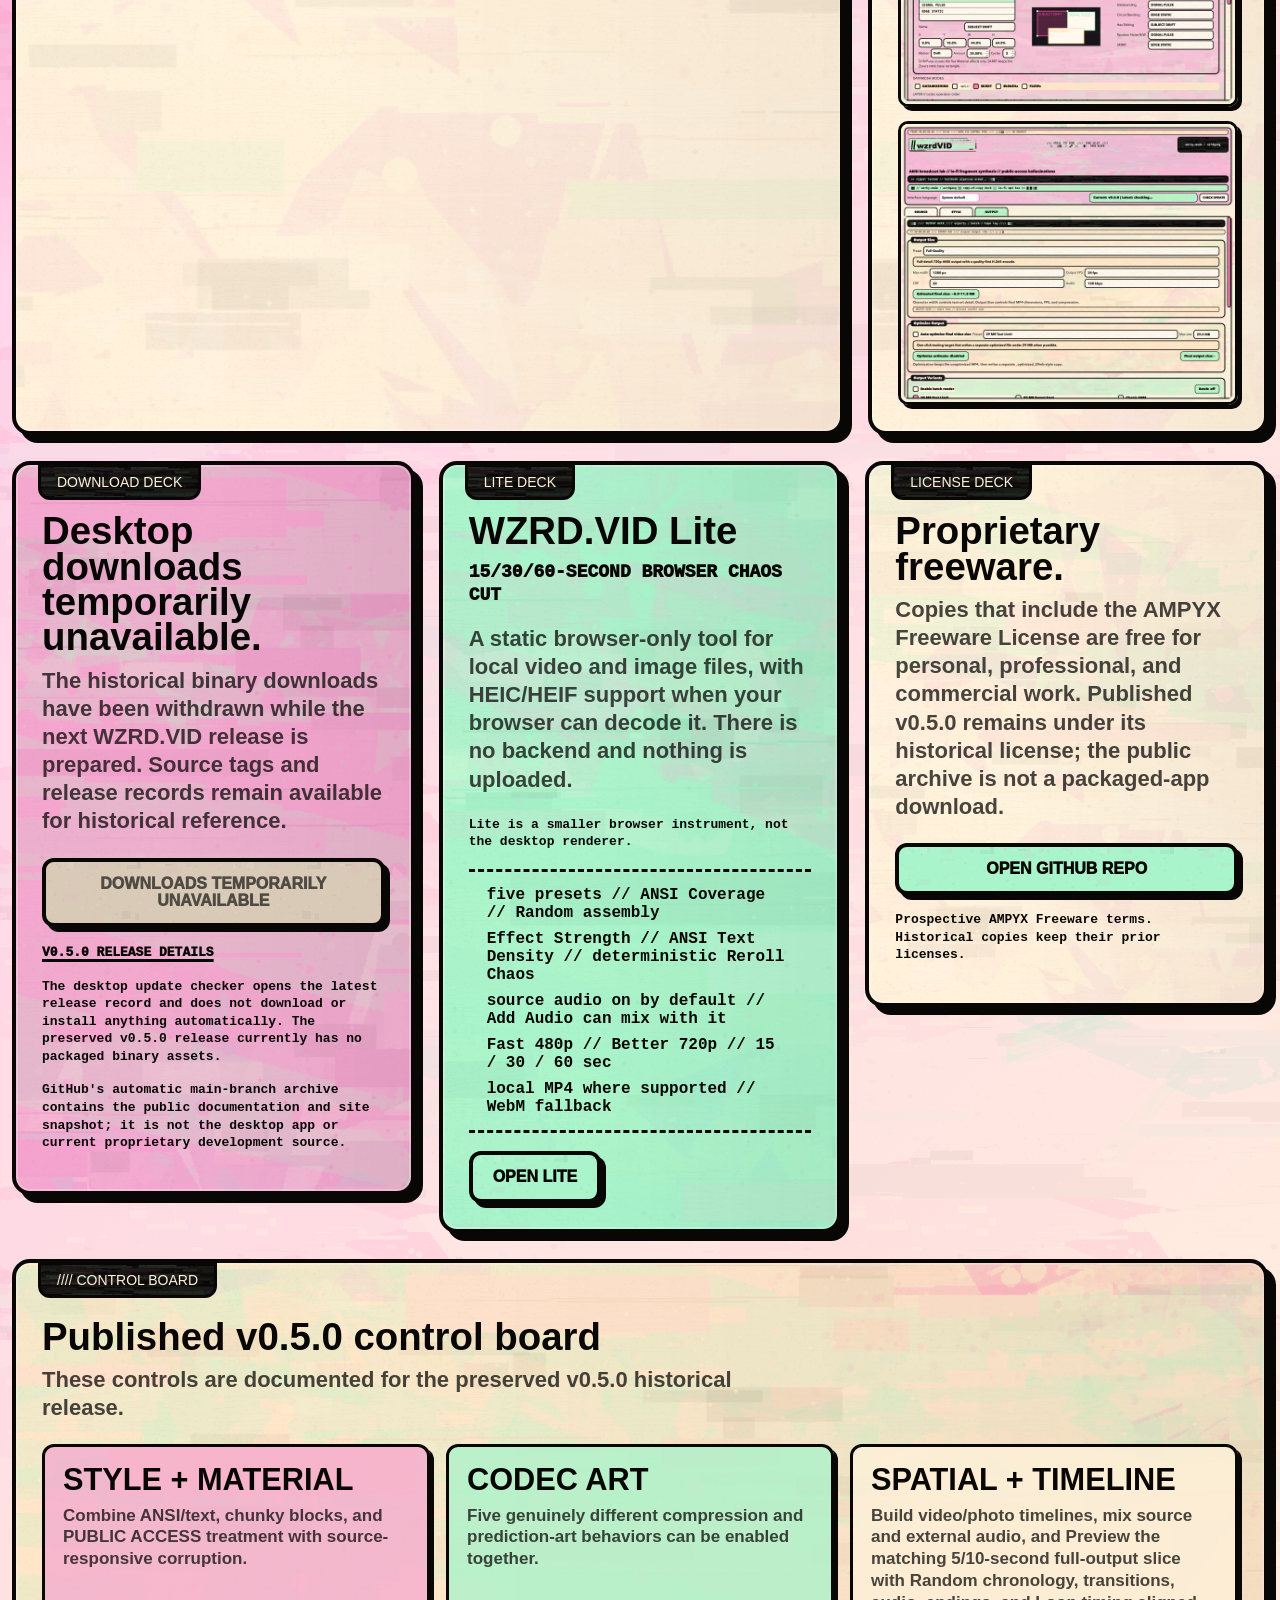
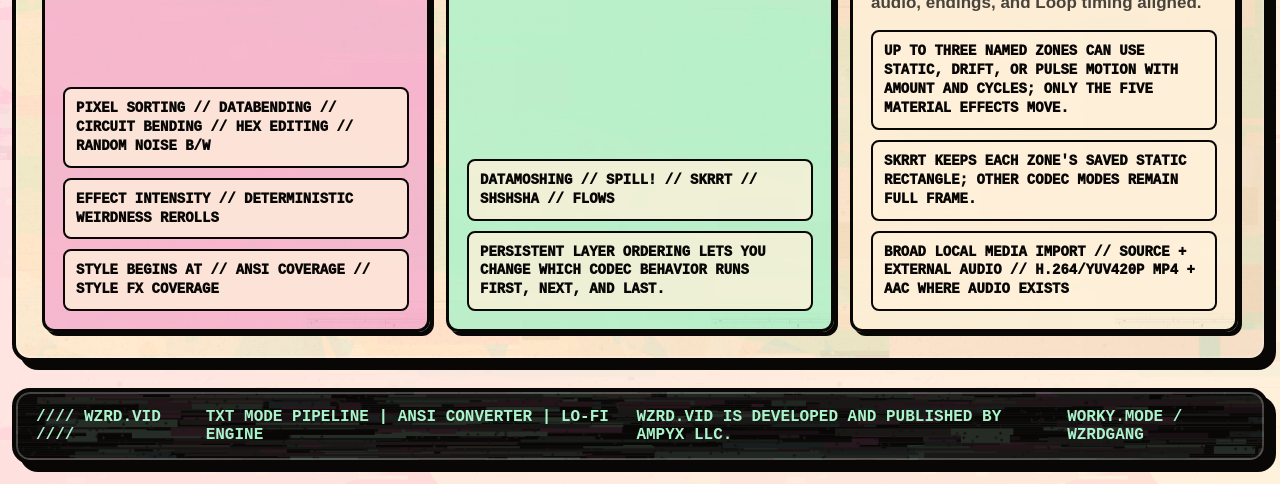
==== commit ae67f72b: "phase L2G: establish public distribution archive" ====
--- a/docs/index.html
+++ b/docs/index.html
@@ -30,14 +30,15 @@
     "softwareVersion": "0.5.0",
     "description": "Local-first macOS creative video corruption and compression-art tool for ANSI, Material effects, codec art, moving Zones, planned Preview slices, and H.264 MP4 exports.",
     "creator": {
-      "@type": "Person",
-      "name": "wzrdgang"
+      "@type": "Organization",
+      "name": "AMPYX LLC"
     },
     "offers": {
       "@type": "Offer",
       "price": "0",
       "priceCurrency": "USD",
-      "description": "Free for personal, noncommercial use."
+      "availability": "https://schema.org/OutOfStock",
+      "description": "Published v0.5.0 retains its historical license; AMPYX Freeware terms apply only to copies that include or expressly reference them."
     }
   }
   </script>
@@ -109,7 +110,7 @@
             <a href="https://github.com/wzrdgang/wzrdVID/releases/tag/v0.5.0" data-i18n="site.release_details">v0.5.0 release details</a>
           </div>
           <p class="small-note">The desktop update checker opens the latest release record and does not download or install anything automatically. The preserved v0.5.0 release currently has no packaged binary assets.</p>
-          <p class="small-note" data-i18n="site.source_zip_warning">GitHub’s automatic Source code ZIP is source only; it is not the packaged Mac app.</p>
+          <p class="small-note" data-i18n="site.source_zip_warning">GitHub's automatic main-branch archive contains the public documentation and site snapshot; it is not the desktop app or current proprietary development source.</p>
         </article>
 
         <article class="deck-card panel-frame" id="lite">
@@ -129,11 +130,11 @@
         </article>
 
         <article class="deck-card panel-frame" id="source">
-          <div class="deck-label" data-i18n="site.source_label">SOURCE DECK</div>
-          <h2 data-i18n="site.source_title">Source-available weirdware.</h2>
-          <p data-i18n="site.source_body_v040">Read the code, run it locally, modify it privately for yourself, and send focused contributions back upstream. Repository and automatic source archives are not packaged-app downloads.</p>
+          <div class="deck-label" data-i18n="site.license_label">LICENSE DECK</div>
+          <h2 data-i18n="site.source_title">Proprietary freeware.</h2>
+          <p data-i18n="site.source_body_v040">Copies that include the AMPYX Freeware License are free for personal, professional, and commercial work. Published v0.5.0 remains under its historical license; the public archive is not a packaged-app download.</p>
           <a class="btn btn-secondary full" href="https://github.com/wzrdgang/wzrdVID" data-i18n="site.open_repo">Open GitHub Repo</a>
-          <p class="small-note" data-i18n="site.source_note">Source-available. Free for personal, noncommercial use. Branding reserved.</p>
+          <p class="small-note" data-i18n="site.source_note">Prospective AMPYX Freeware terms. Historical copies keep their prior licenses.</p>
         </article>
       </section>
 
@@ -141,7 +142,7 @@
         <div class="deck-label" data-i18n="site.features_label">//// CONTROL BOARD</div>
         <div class="feature-board-intro">
           <h2 data-i18n="site.features_title_v050">Published v0.5.0 control board</h2>
-          <p data-i18n="site.features_intro_v050">These controls ship in the desktop release you can download today.</p>
+          <p data-i18n="site.features_intro_v050">These controls are documented for the preserved v0.5.0 historical release.</p>
         </div>
         <div class="feature-groups">
           <article class="feature-group feature-group-style">
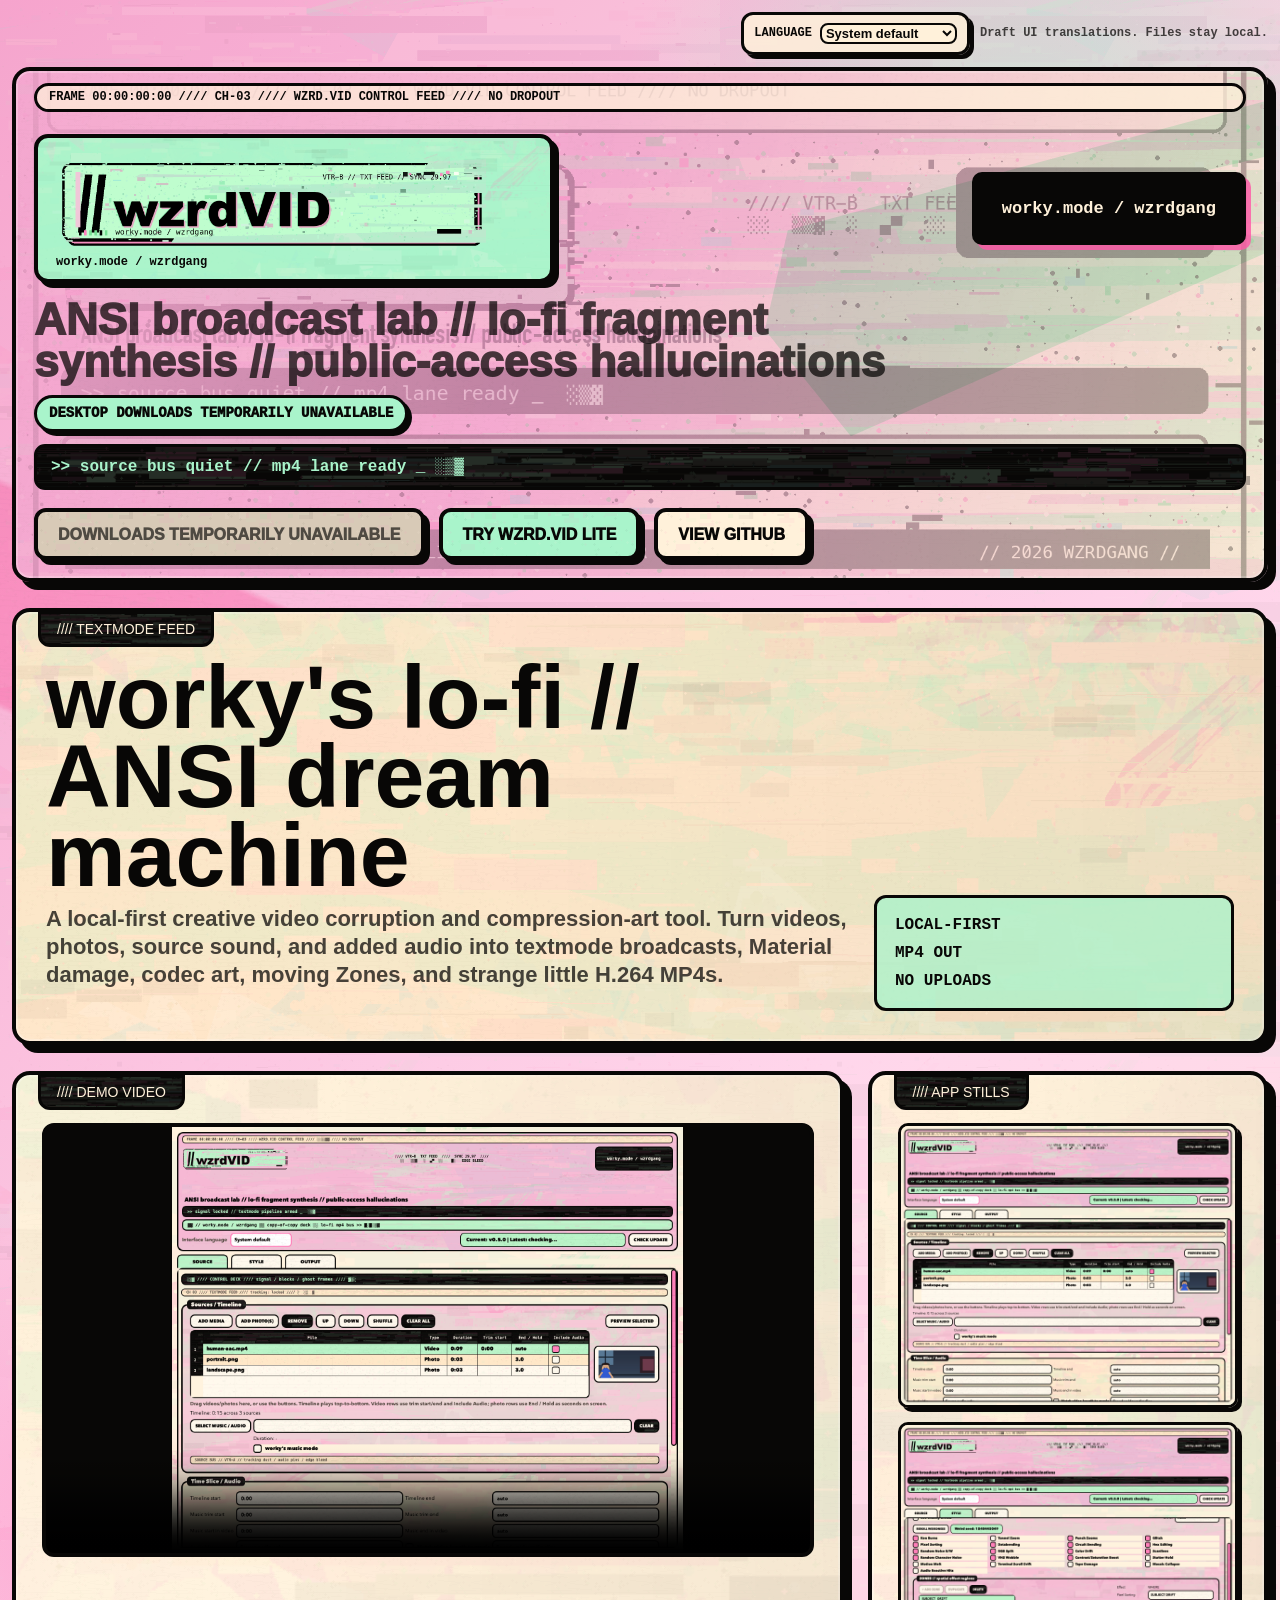
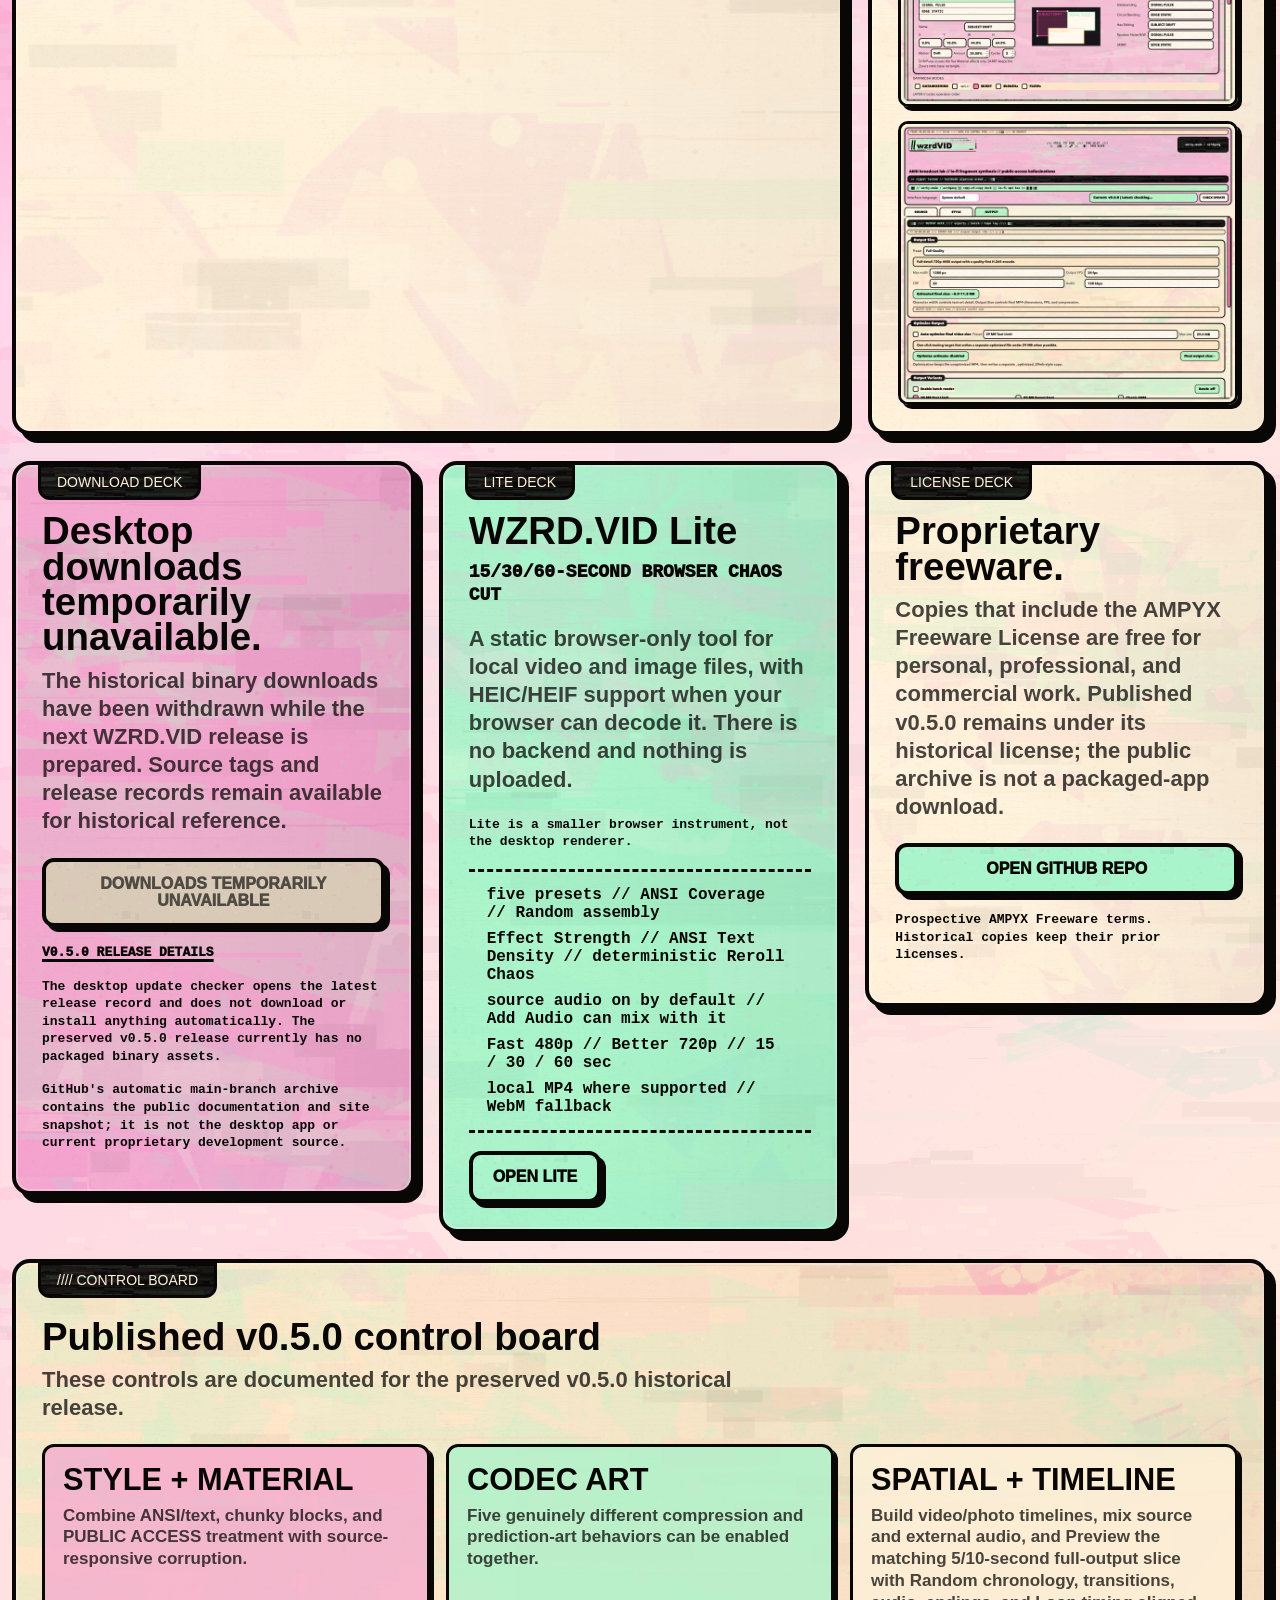
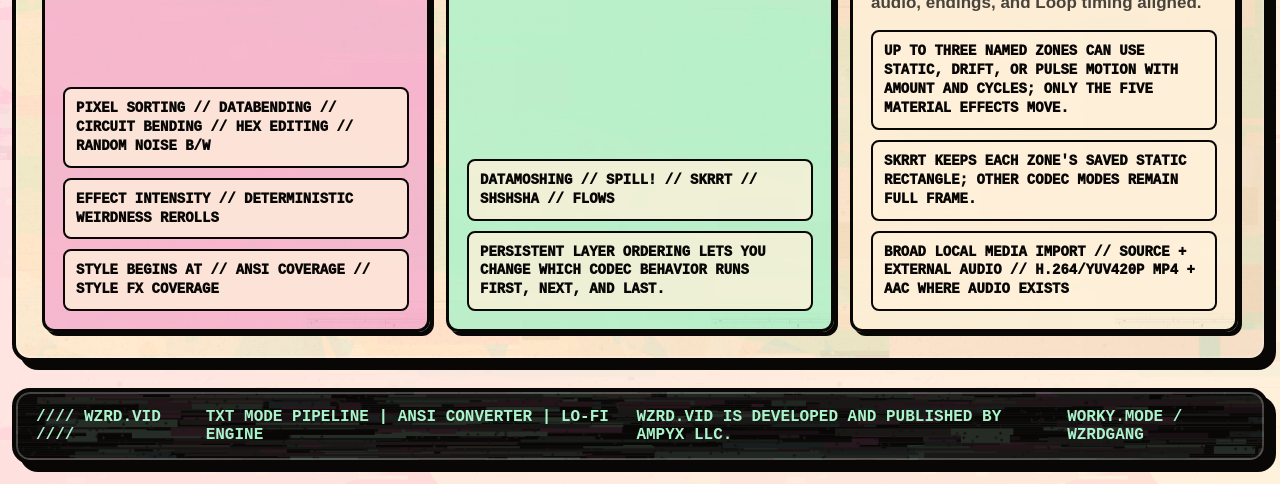
==== commit 63ad19e8: "site: add same-player launch preview" ====
--- a/docs/index.html
+++ b/docs/index.html
@@ -183,5 +183,24 @@
     </footer>
   </div>
   <script src="i18n.js" defer></script>
+  <script>
+    (() => {
+      const player = document.querySelector('.demo-card video');
+      const playlist = [
+        'assets/demos/demo.mp4',
+        'assets/demos/WZRDVID-0.6.0-App-Preview-Web.mp4'
+      ];
+      let currentVideo = 0;
+
+      player.addEventListener('ended', () => {
+        if (currentVideo >= playlist.length - 1) return;
+        currentVideo += 1;
+        player.src = playlist[currentVideo];
+        player.load();
+        const resumedPlayback = player.play();
+        if (resumedPlayback) resumedPlayback.catch(() => {});
+      });
+    })();
+  </script>
 </body>
 </html>
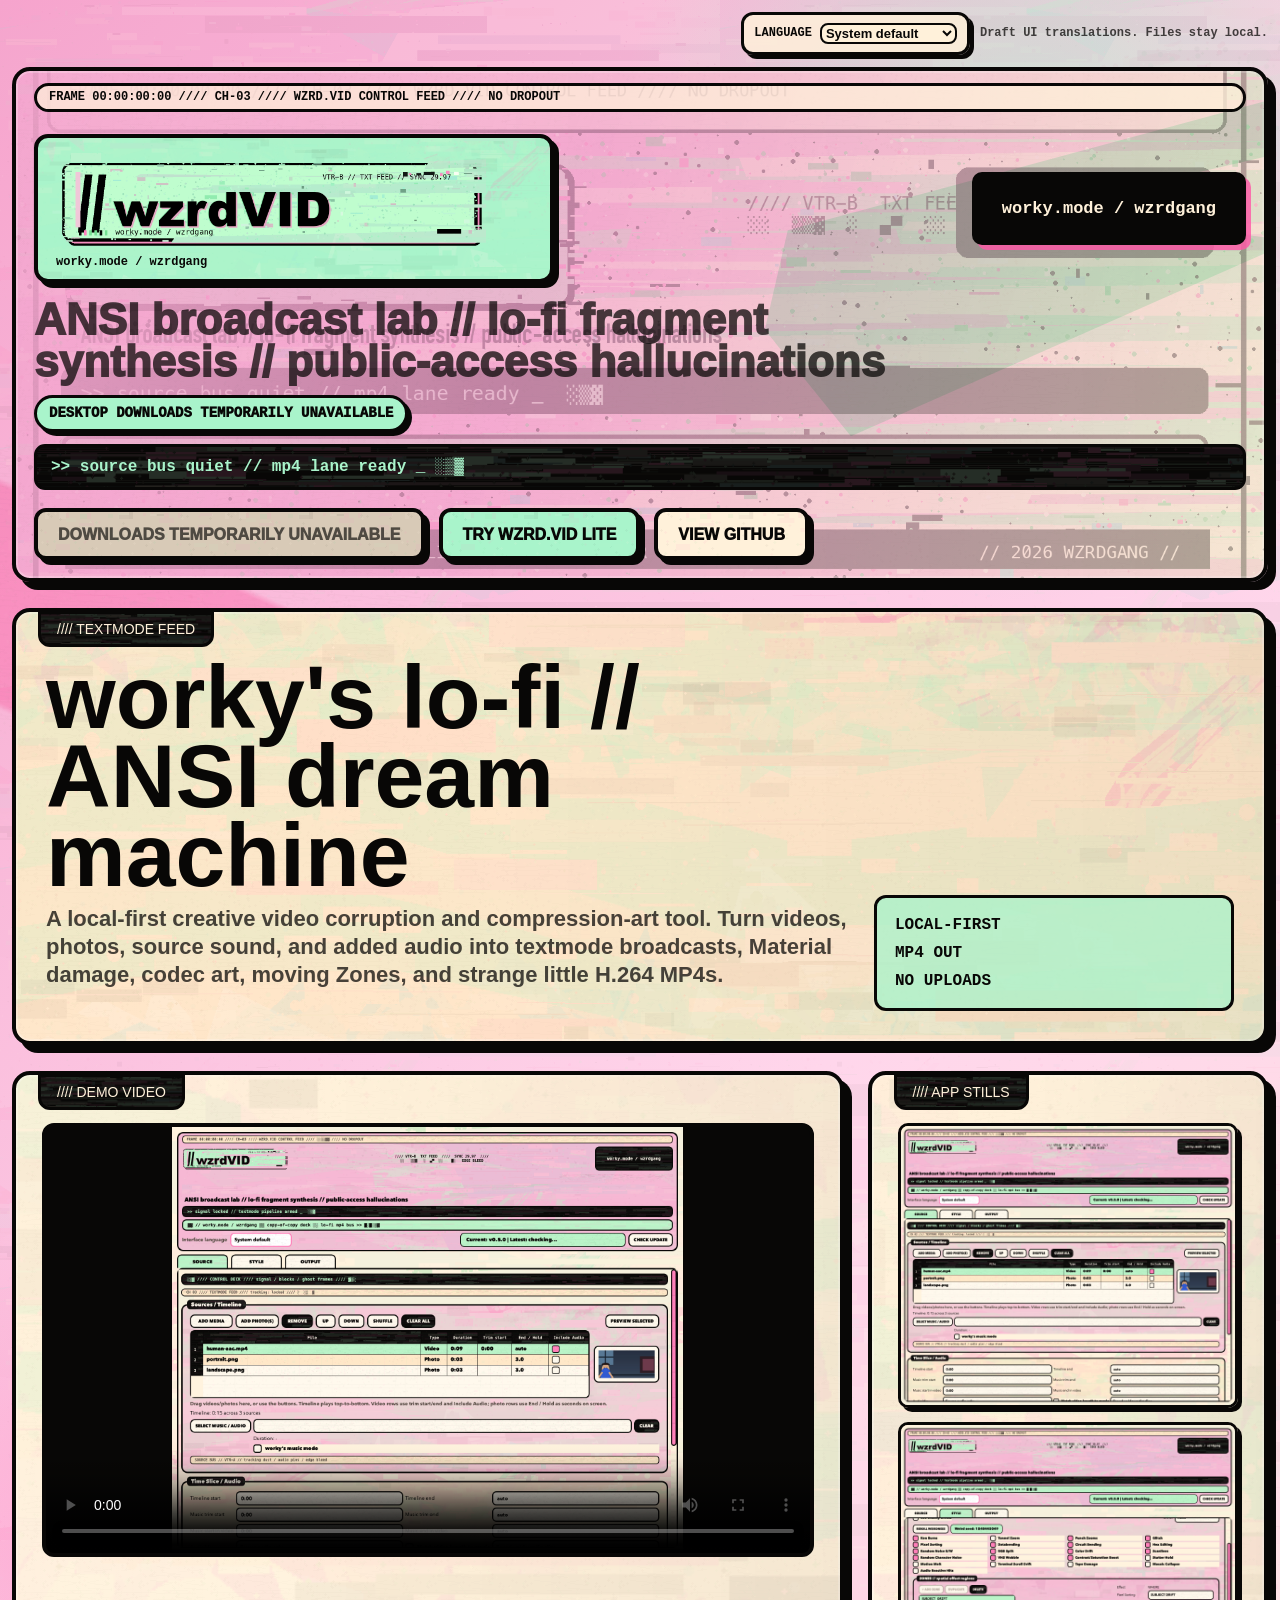
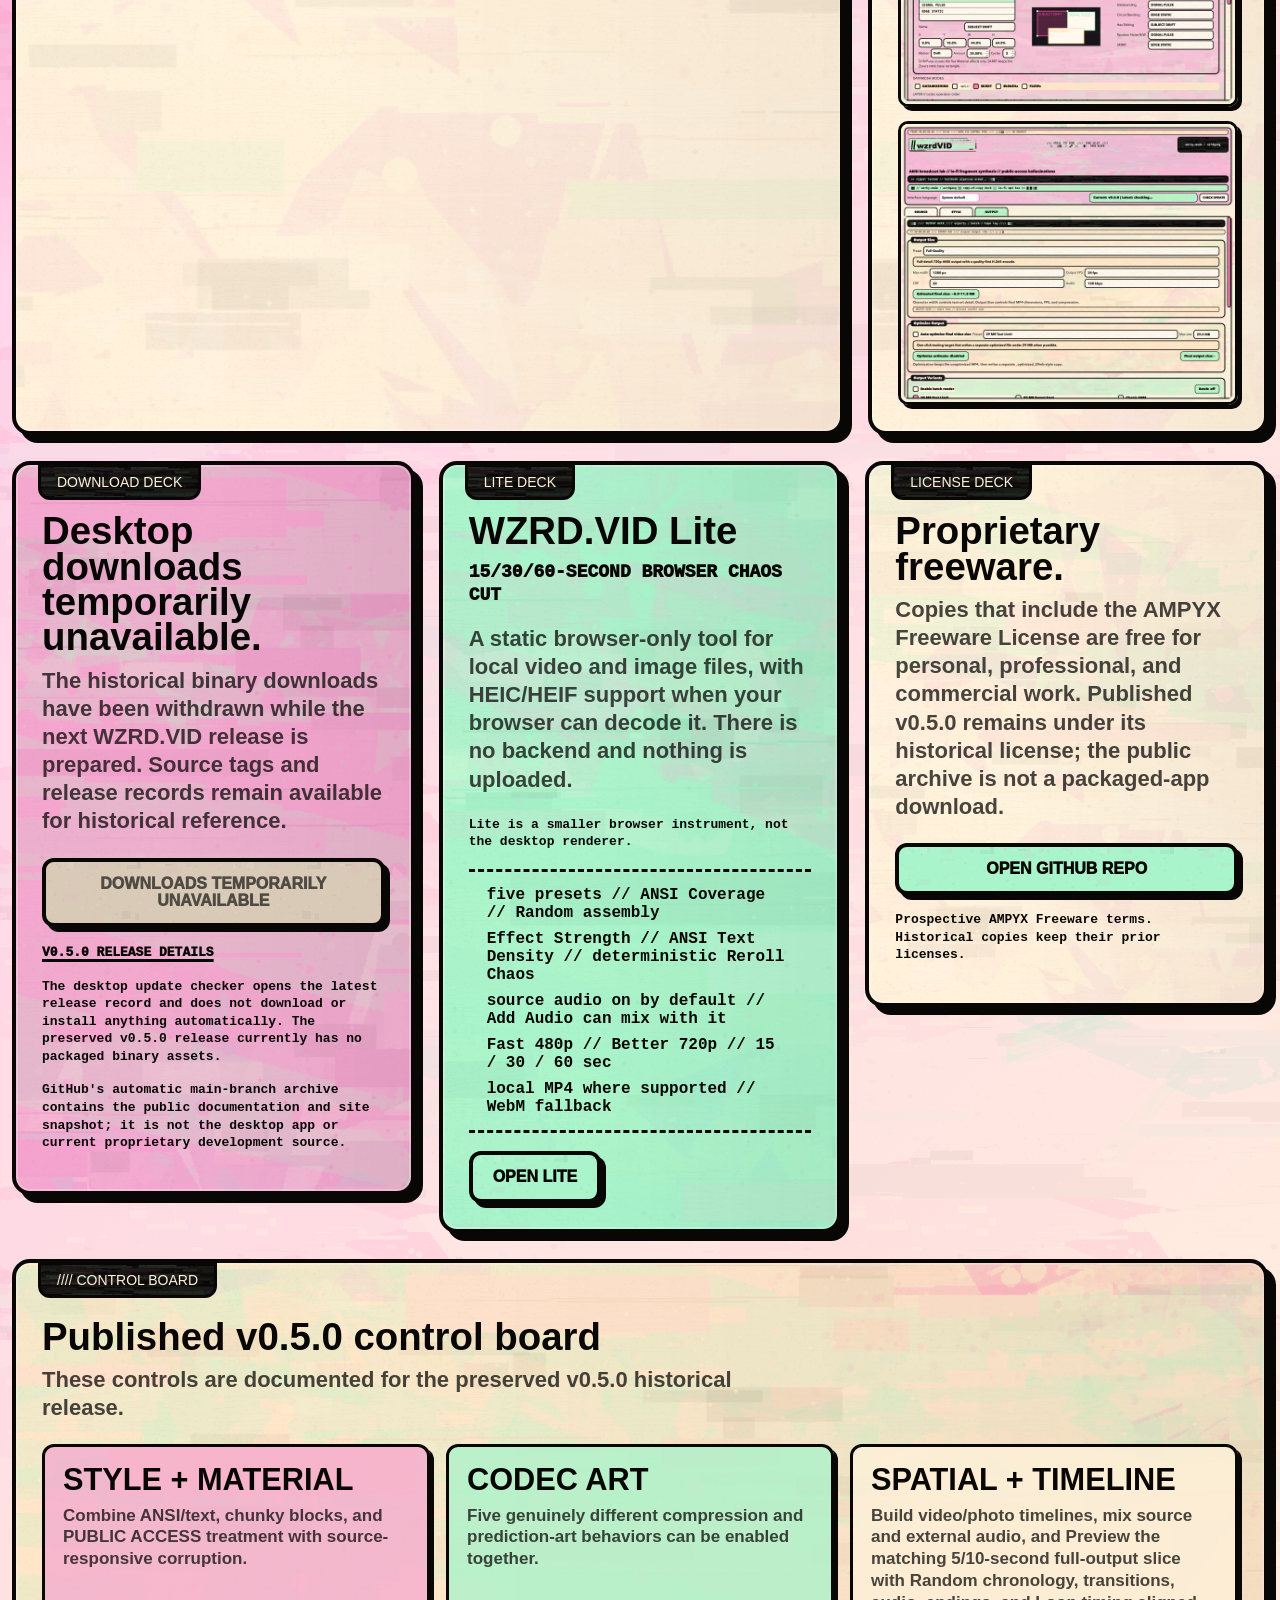
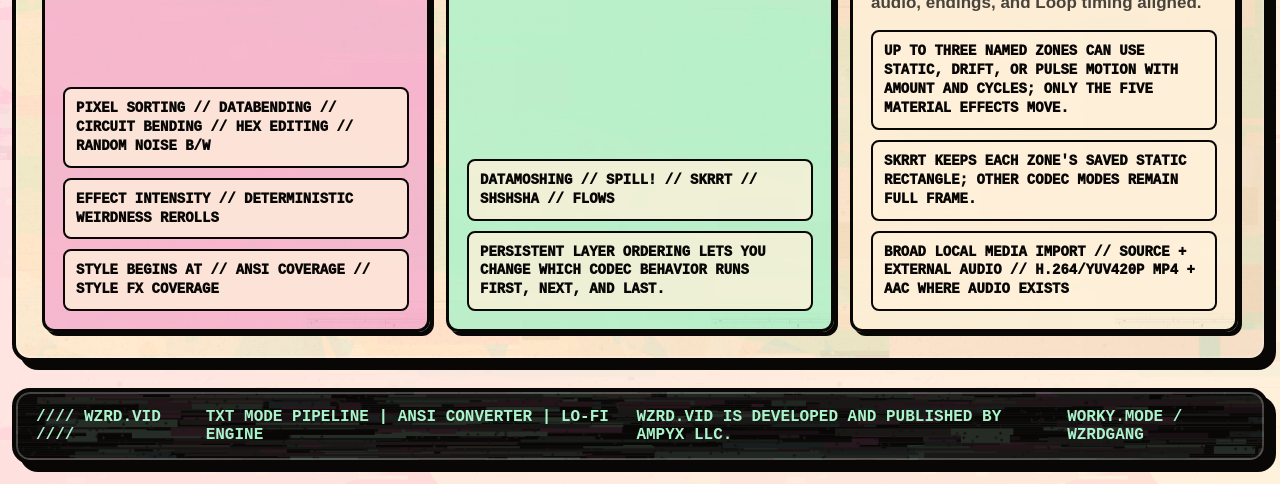
==== commit 32505cf5: "Revert "site: add same-player launch preview" This reverts commit 63ad19e8a85ea1171133108ce7f81e1c73" ====
--- a/docs/index.html
+++ b/docs/index.html
@@ -183,24 +183,5 @@
     </footer>
   </div>
   <script src="i18n.js" defer></script>
-  <script>
-    (() => {
-      const player = document.querySelector('.demo-card video');
-      const playlist = [
-        'assets/demos/demo.mp4',
-        'assets/demos/WZRDVID-0.6.0-App-Preview-Web.mp4'
-      ];
-      let currentVideo = 0;
-
-      player.addEventListener('ended', () => {
-        if (currentVideo >= playlist.length - 1) return;
-        currentVideo += 1;
-        player.src = playlist[currentVideo];
-        player.load();
-        const resumedPlayback = player.play();
-        if (resumedPlayback) resumedPlayback.catch(() => {});
-      });
-    })();
-  </script>
 </body>
 </html>
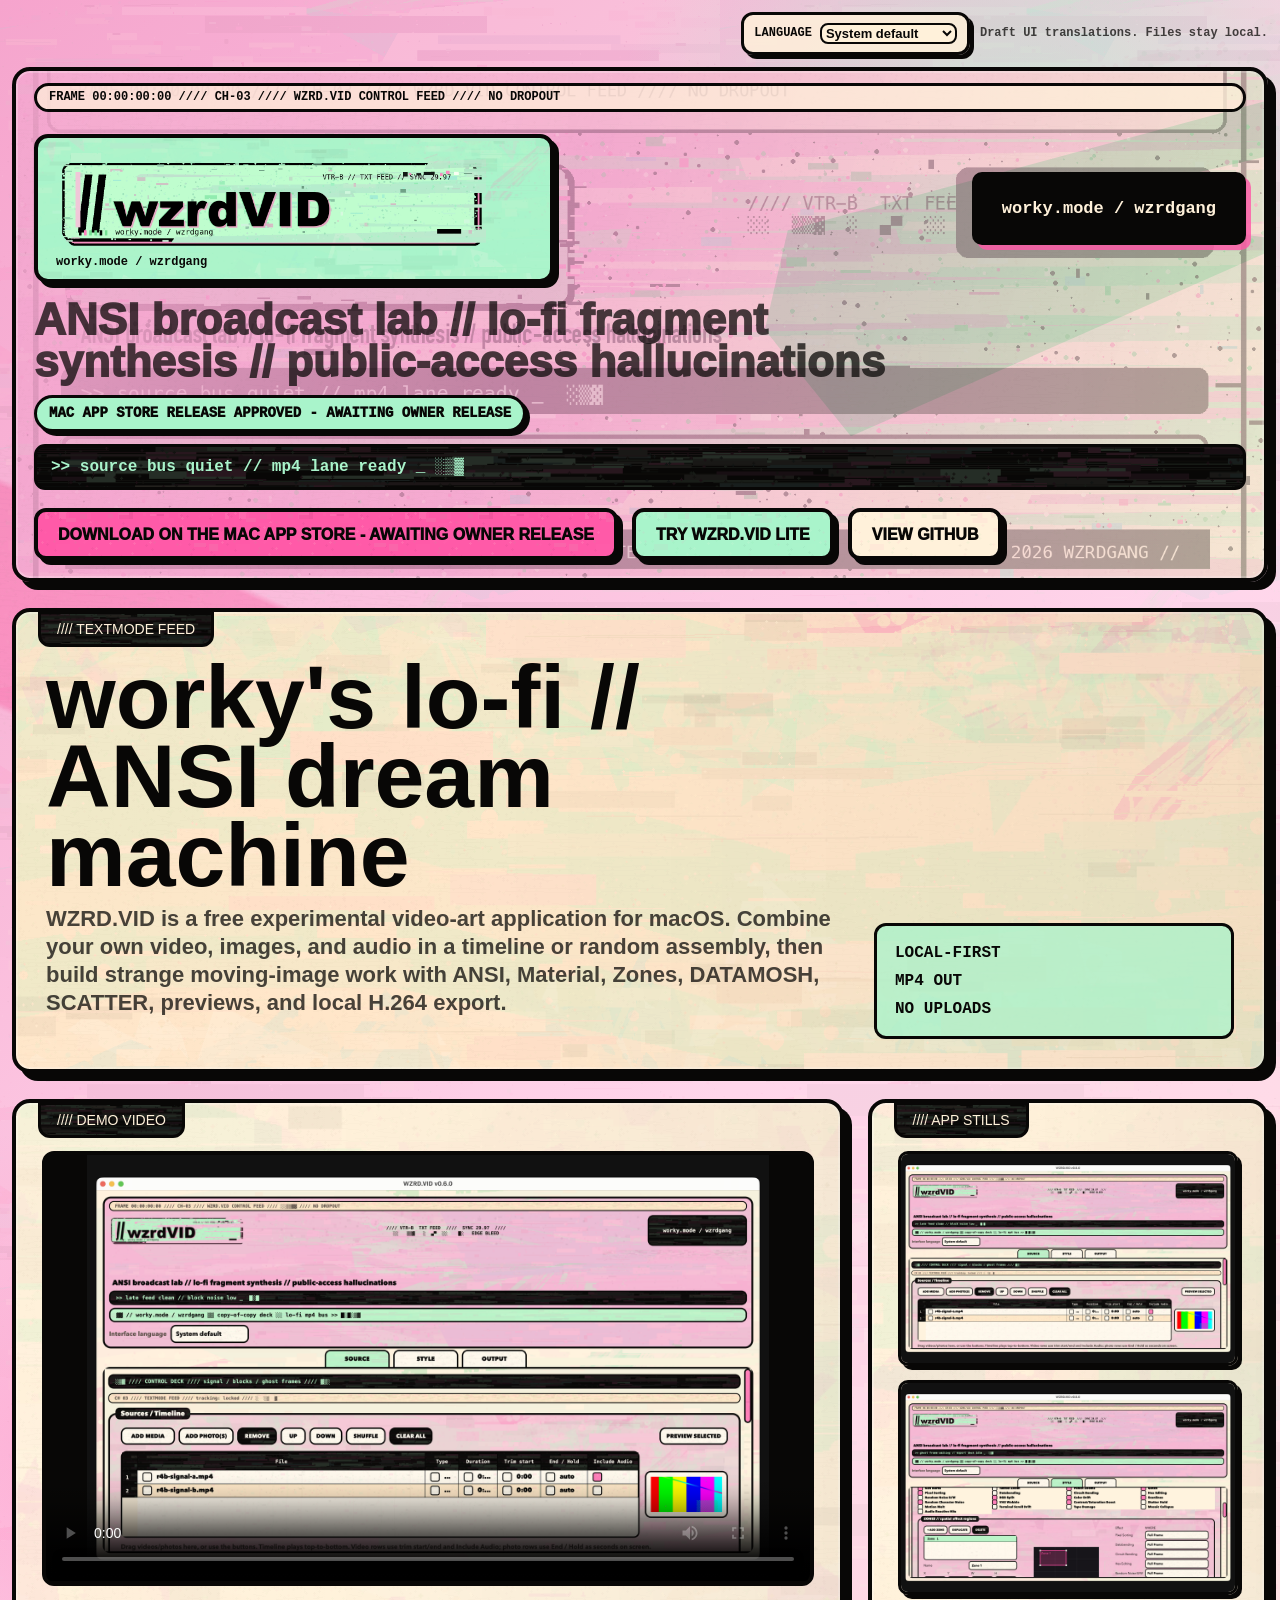
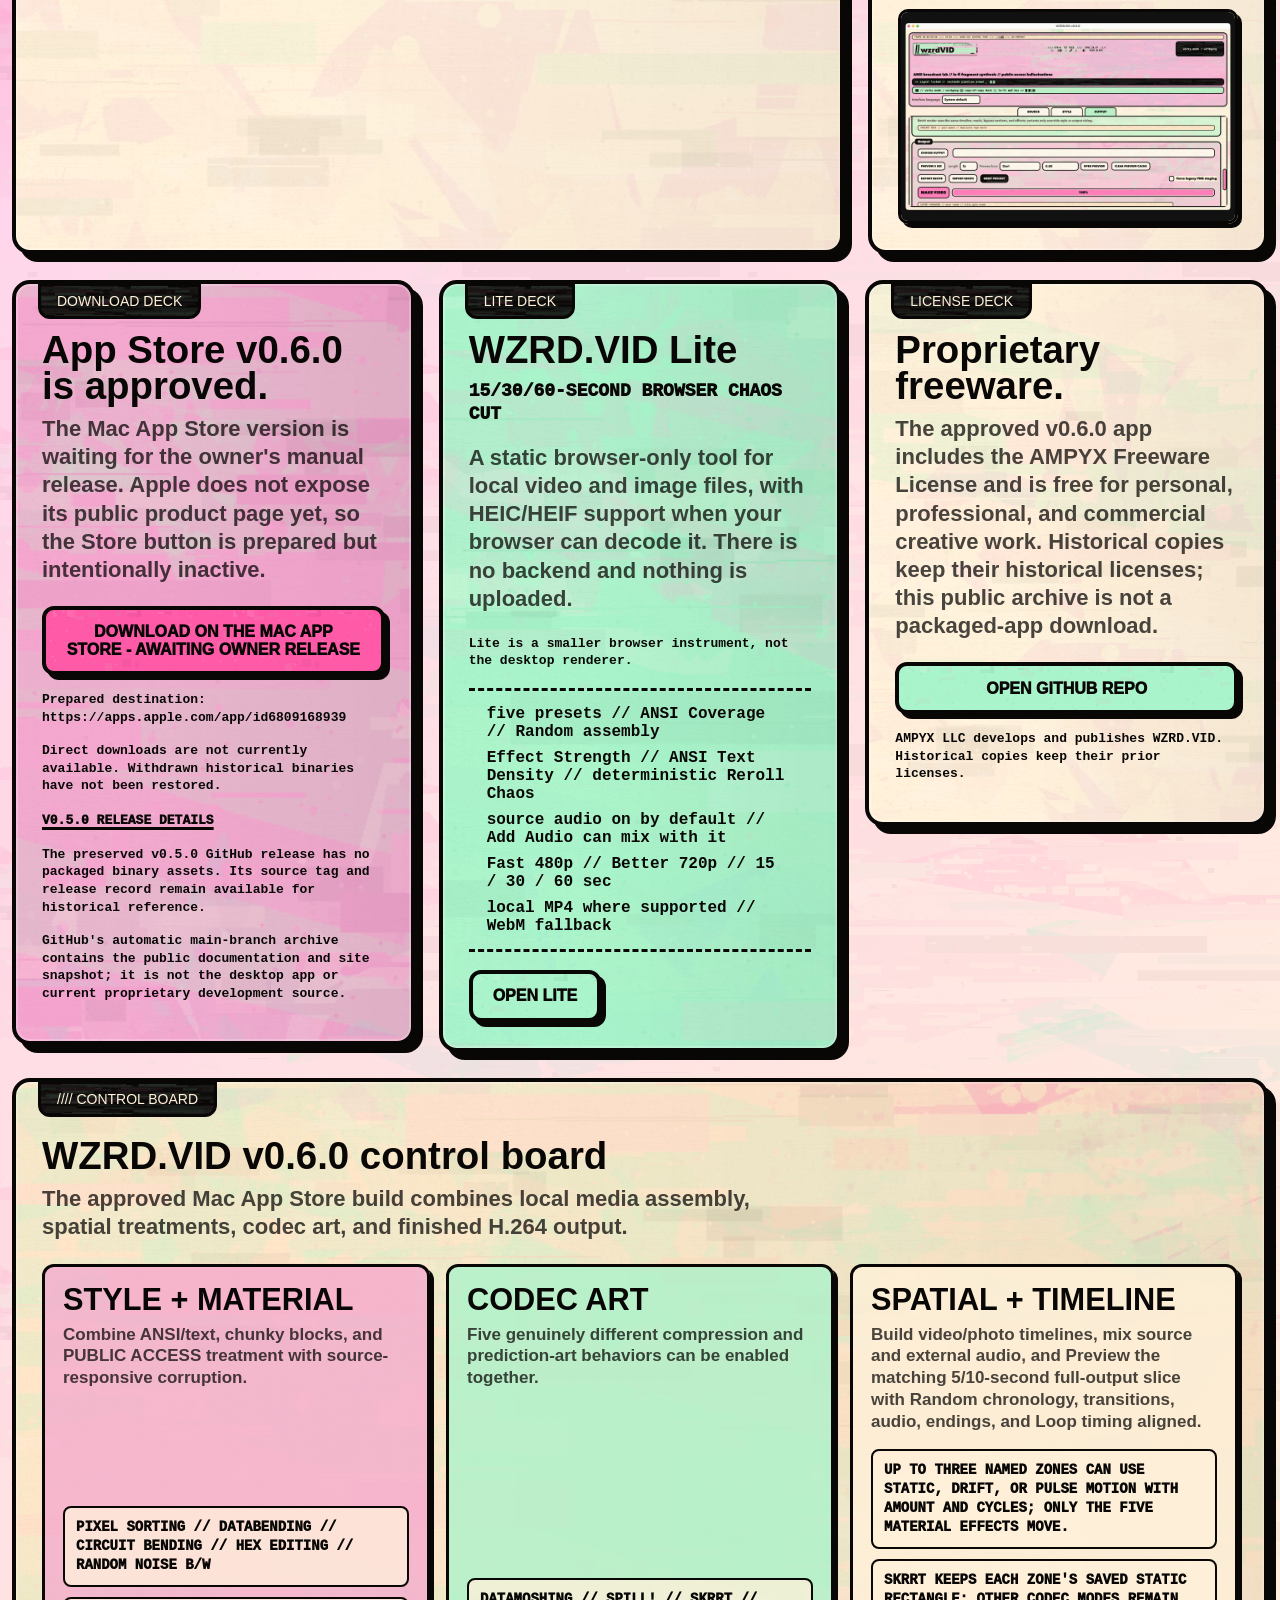
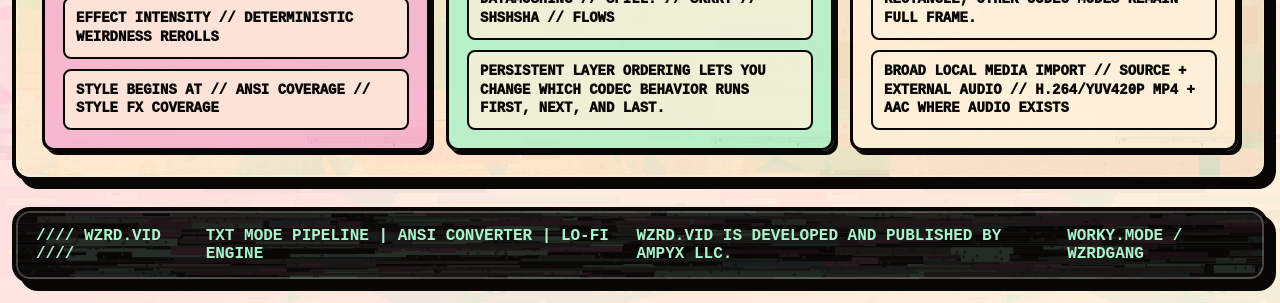
==== commit 0fff2ccb: "site: prepare App Store launch surface" ====
--- a/docs/index.html
+++ b/docs/index.html
@@ -4,18 +4,18 @@
   <meta charset="utf-8">
   <meta name="viewport" content="width=device-width, initial-scale=1">
   <title>//wzrdVID — local-first video corruption lab</title>
-  <meta name="description" content="WZRD.VID is a local-first macOS creative video corruption and compression-art tool for ANSI, Material effects, codec art, moving Zones, planned Preview slices, and H.264 MP4 exports.">
+  <meta name="description" content="WZRD.VID is a free experimental video-art application for macOS: combine local video, images, and audio with ANSI, Material, Zones, DATAMOSH, SCATTER, previews, and H.264 export.">
   <link rel="canonical" href="https://wzrdvid.com/">
   <meta name="robots" content="index,follow">
   <meta property="og:site_name" content="//wzrdVID">
   <meta property="og:title" content="//wzrdVID — local-first video corruption lab">
-  <meta property="og:description" content="WZRD.VID is a local-first macOS creative video corruption and compression-art tool for ANSI, Material effects, codec art, moving Zones, planned Preview slices, and H.264 MP4 exports.">
+  <meta property="og:description" content="WZRD.VID is a free experimental video-art application for macOS: combine local video, images, and audio with ANSI, Material, Zones, DATAMOSH, SCATTER, previews, and H.264 export.">
   <meta property="og:url" content="https://wzrdvid.com/">
   <meta property="og:image" content="https://wzrdvid.com/assets/logo/wzrdvid-github-banner.png">
   <meta property="og:type" content="website">
   <meta name="twitter:card" content="summary_large_image">
   <meta name="twitter:title" content="//wzrdVID — local-first video corruption lab">
-  <meta name="twitter:description" content="WZRD.VID is a local-first macOS creative video corruption and compression-art tool for ANSI, Material effects, codec art, moving Zones, planned Preview slices, and H.264 MP4 exports.">
+  <meta name="twitter:description" content="WZRD.VID is a free experimental video-art application for macOS: combine local video, images, and audio with ANSI, Material, Zones, DATAMOSH, SCATTER, previews, and H.264 export.">
   <meta name="twitter:image" content="https://wzrdvid.com/assets/logo/wzrdvid-github-banner.png">
   <link rel="icon" type="image/png" sizes="32x32" href="assets/branding/wzrdvid_favicon_32.png">
   <link rel="stylesheet" href="styles.css">
@@ -27,8 +27,8 @@
     "applicationCategory": "MultimediaApplication",
     "operatingSystem": "macOS",
     "url": "https://wzrdvid.com/",
-    "softwareVersion": "0.5.0",
-    "description": "Local-first macOS creative video corruption and compression-art tool for ANSI, Material effects, codec art, moving Zones, planned Preview slices, and H.264 MP4 exports.",
+    "softwareVersion": "0.6.0",
+    "description": "Free experimental video-art application for macOS with local timelines, ANSI and text rendering, Material effects, Zones, DATAMOSH, SCATTER, previews, and H.264 export.",
     "creator": {
       "@type": "Organization",
       "name": "AMPYX LLC"
@@ -38,7 +38,7 @@
       "price": "0",
       "priceCurrency": "USD",
       "availability": "https://schema.org/OutOfStock",
-      "description": "Published v0.5.0 retains its historical license; AMPYX Freeware terms apply only to copies that include or expressly reference them."
+      "description": "App Store v0.6.0 is approved and awaiting the owner's manual release. Direct downloads remain unavailable."
     }
   }
   </script>
@@ -62,10 +62,10 @@
         <div class="signal-bug">worky.mode / wzrdgang</div>
       </div>
       <p class="eyebrow" data-i18n="site.eyebrow">ANSI broadcast lab // lo-fi fragment synthesis // public-access hallucinations</p>
-      <p class="release-status">Desktop downloads temporarily unavailable</p>
+      <p class="release-status" data-i18n="site.store_status_v060">Mac App Store release approved — awaiting owner release</p>
       <div class="black-strip"><span data-i18n="site.black_strip">&gt;&gt; source bus quiet // mp4 lane ready _</span> <span>░▒▓</span></div>
       <nav class="button-row" aria-label="Primary actions" data-i18n-aria-label="site.primary_actions">
-        <span class="btn btn-disabled" aria-disabled="true">Downloads temporarily unavailable</span>
+        <span class="btn btn-pending" aria-disabled="true" data-app-store-url="https://apps.apple.com/app/id6809168939" data-i18n="site.store_cta_pending_v060">Download on the Mac App Store — awaiting owner release</span>
         <a class="btn btn-secondary" href="lite/" data-i18n="site.try_lite">Try WZRD.VID Lite</a>
         <a class="btn btn-ghost" href="https://github.com/wzrdgang/wzrdVID" data-i18n="site.github">View GitHub</a>
       </nav>
@@ -76,7 +76,7 @@
         <div class="deck-label" data-i18n="site.textmode_label">//// TEXTMODE FEED</div>
         <div class="intro-copy">
           <h1 id="site-title" data-i18n="site.intro_title">worky’s lo-fi // ANSI dream machine</h1>
-          <p data-i18n="site.intro_body_v050">A local-first creative video corruption and compression-art tool. Turn videos, photos, source sound, and added audio into textmode broadcasts, Material damage, codec art, moving Zones, and strange little H.264 MP4s.</p>
+          <p data-i18n="site.intro_body_v060">WZRD.VID is a free experimental video-art application for macOS. Combine your own video, images, and audio in a timeline or random assembly, then build strange moving-image work with ANSI, Material, Zones, DATAMOSH, SCATTER, previews, and local H.264 export.</p>
         </div>
         <div class="deck-readout">
           <span data-i18n="site.readout.local">LOCAL-FIRST</span>
@@ -93,9 +93,9 @@
         <div class="media-card panel-frame shots-card">
           <div class="deck-label" data-i18n="site.shots_label">//// APP STILLS</div>
           <div class="shot-grid">
-            <a href="assets/screenshots/demo1.png"><img src="assets/screenshots/demo1.png" alt="Published WZRD.VID v0.5.0 Source screen with a generated video and two generated stills on the local timeline" data-i18n-alt="site.alt.timeline_v050"></a>
-            <a href="assets/screenshots/demo2.png"><img src="assets/screenshots/demo2.png" alt="Published WZRD.VID v0.5.0 Style screen showing Material effects and Zone Motion controls for Static, Drift, Pulse, Amount, and Cycles" data-i18n-alt="site.alt.style_v050"></a>
-            <a href="assets/screenshots/demo3.png"><img src="assets/screenshots/demo3.png" alt="Published WZRD.VID v0.5.0 Output screen showing local H.264 MP4 size, optimization, and batch controls" data-i18n-alt="site.alt.output_v050"></a>
+            <a href="assets/screenshots/demo1.png"><img src="assets/screenshots/demo1.png" alt="WZRD.VID v0.6.0 Source screen with two local video clips assembled on the timeline" data-i18n-alt="site.alt.timeline_v060"></a>
+            <a href="assets/screenshots/demo2.png"><img src="assets/screenshots/demo2.png" alt="WZRD.VID v0.6.0 Style screen showing Material effect routing and a moving Zone" data-i18n-alt="site.alt.style_v060"></a>
+            <a href="assets/screenshots/demo3.png"><img src="assets/screenshots/demo3.png" alt="WZRD.VID v0.6.0 Output screen showing a completed local preview render" data-i18n-alt="site.alt.output_v060"></a>
           </div>
         </div>
       </section>
@@ -103,13 +103,15 @@
       <section class="deck-row" aria-label="Download and project info" data-i18n-aria-label="site.download_project_info">
         <article class="deck-card panel-frame" id="download">
           <div class="deck-label" data-i18n="site.download_label">DOWNLOAD DECK</div>
-          <h2>Desktop downloads temporarily unavailable.</h2>
-          <p>The historical binary downloads have been withdrawn while the next WZRD.VID release is prepared. Source tags and release records remain available for historical reference.</p>
-          <span class="btn btn-disabled full" aria-disabled="true">Downloads temporarily unavailable</span>
+          <h2 data-i18n="site.download_title_v060">App Store v0.6.0 is approved.</h2>
+          <p data-i18n="site.download_body_v060">The Mac App Store version is waiting for the owner's manual release. Apple does not expose its public product page yet, so the Store button is prepared but intentionally inactive.</p>
+          <span class="btn btn-pending full" aria-disabled="true" data-app-store-url="https://apps.apple.com/app/id6809168939" data-i18n="site.store_cta_pending_v060">Download on the Mac App Store — awaiting owner release</span>
+          <p class="small-note">Prepared destination: <code>https://apps.apple.com/app/id6809168939</code></p>
+          <p class="small-note" data-i18n="site.direct_status_v060">Direct downloads are not currently available. Withdrawn historical binaries have not been restored.</p>
           <div class="inline-links" aria-label="Historical release record">
             <a href="https://github.com/wzrdgang/wzrdVID/releases/tag/v0.5.0" data-i18n="site.release_details">v0.5.0 release details</a>
           </div>
-          <p class="small-note">The desktop update checker opens the latest release record and does not download or install anything automatically. The preserved v0.5.0 release currently has no packaged binary assets.</p>
+          <p class="small-note">The preserved v0.5.0 GitHub release has no packaged binary assets. Its source tag and release record remain available for historical reference.</p>
           <p class="small-note" data-i18n="site.source_zip_warning">GitHub's automatic main-branch archive contains the public documentation and site snapshot; it is not the desktop app or current proprietary development source.</p>
         </article>
 
@@ -132,17 +134,17 @@
         <article class="deck-card panel-frame" id="source">
           <div class="deck-label" data-i18n="site.license_label">LICENSE DECK</div>
           <h2 data-i18n="site.source_title">Proprietary freeware.</h2>
-          <p data-i18n="site.source_body_v040">Copies that include the AMPYX Freeware License are free for personal, professional, and commercial work. Published v0.5.0 remains under its historical license; the public archive is not a packaged-app download.</p>
+          <p data-i18n="site.source_body_v060">The approved v0.6.0 app includes the AMPYX Freeware License and is free for personal, professional, and commercial creative work. Historical copies keep their historical licenses; this public archive is not a packaged-app download.</p>
           <a class="btn btn-secondary full" href="https://github.com/wzrdgang/wzrdVID" data-i18n="site.open_repo">Open GitHub Repo</a>
-          <p class="small-note" data-i18n="site.source_note">Prospective AMPYX Freeware terms. Historical copies keep their prior licenses.</p>
+          <p class="small-note" data-i18n="site.source_note_v060">AMPYX LLC develops and publishes WZRD.VID. Historical copies keep their prior licenses.</p>
         </article>
       </section>
 
-      <section class="feature-board panel-frame" aria-label="Published v0.5.0 feature groups" data-i18n-aria-label="site.features_aria_v050">
+      <section class="feature-board panel-frame" aria-label="WZRD.VID v0.6.0 feature groups" data-i18n-aria-label="site.features_aria_v060">
         <div class="deck-label" data-i18n="site.features_label">//// CONTROL BOARD</div>
         <div class="feature-board-intro">
-          <h2 data-i18n="site.features_title_v050">Published v0.5.0 control board</h2>
-          <p data-i18n="site.features_intro_v050">These controls are documented for the preserved v0.5.0 historical release.</p>
+          <h2 data-i18n="site.features_title_v060">WZRD.VID v0.6.0 control board</h2>
+          <p data-i18n="site.features_intro_v060">The approved Mac App Store build combines local media assembly, spatial treatments, codec art, and finished H.264 output.</p>
         </div>
         <div class="feature-groups">
           <article class="feature-group feature-group-style">
--- a/docs/styles.css
+++ b/docs/styles.css
@@ -302,6 +302,10 @@
   color: rgba(8, 7, 6, 0.66);
   cursor: default;
 }
+.btn-pending {
+  background-color: var(--pink-hot);
+  cursor: not-allowed;
+}
 .btn.full { width: 100%; }
 
 .intro-deck {
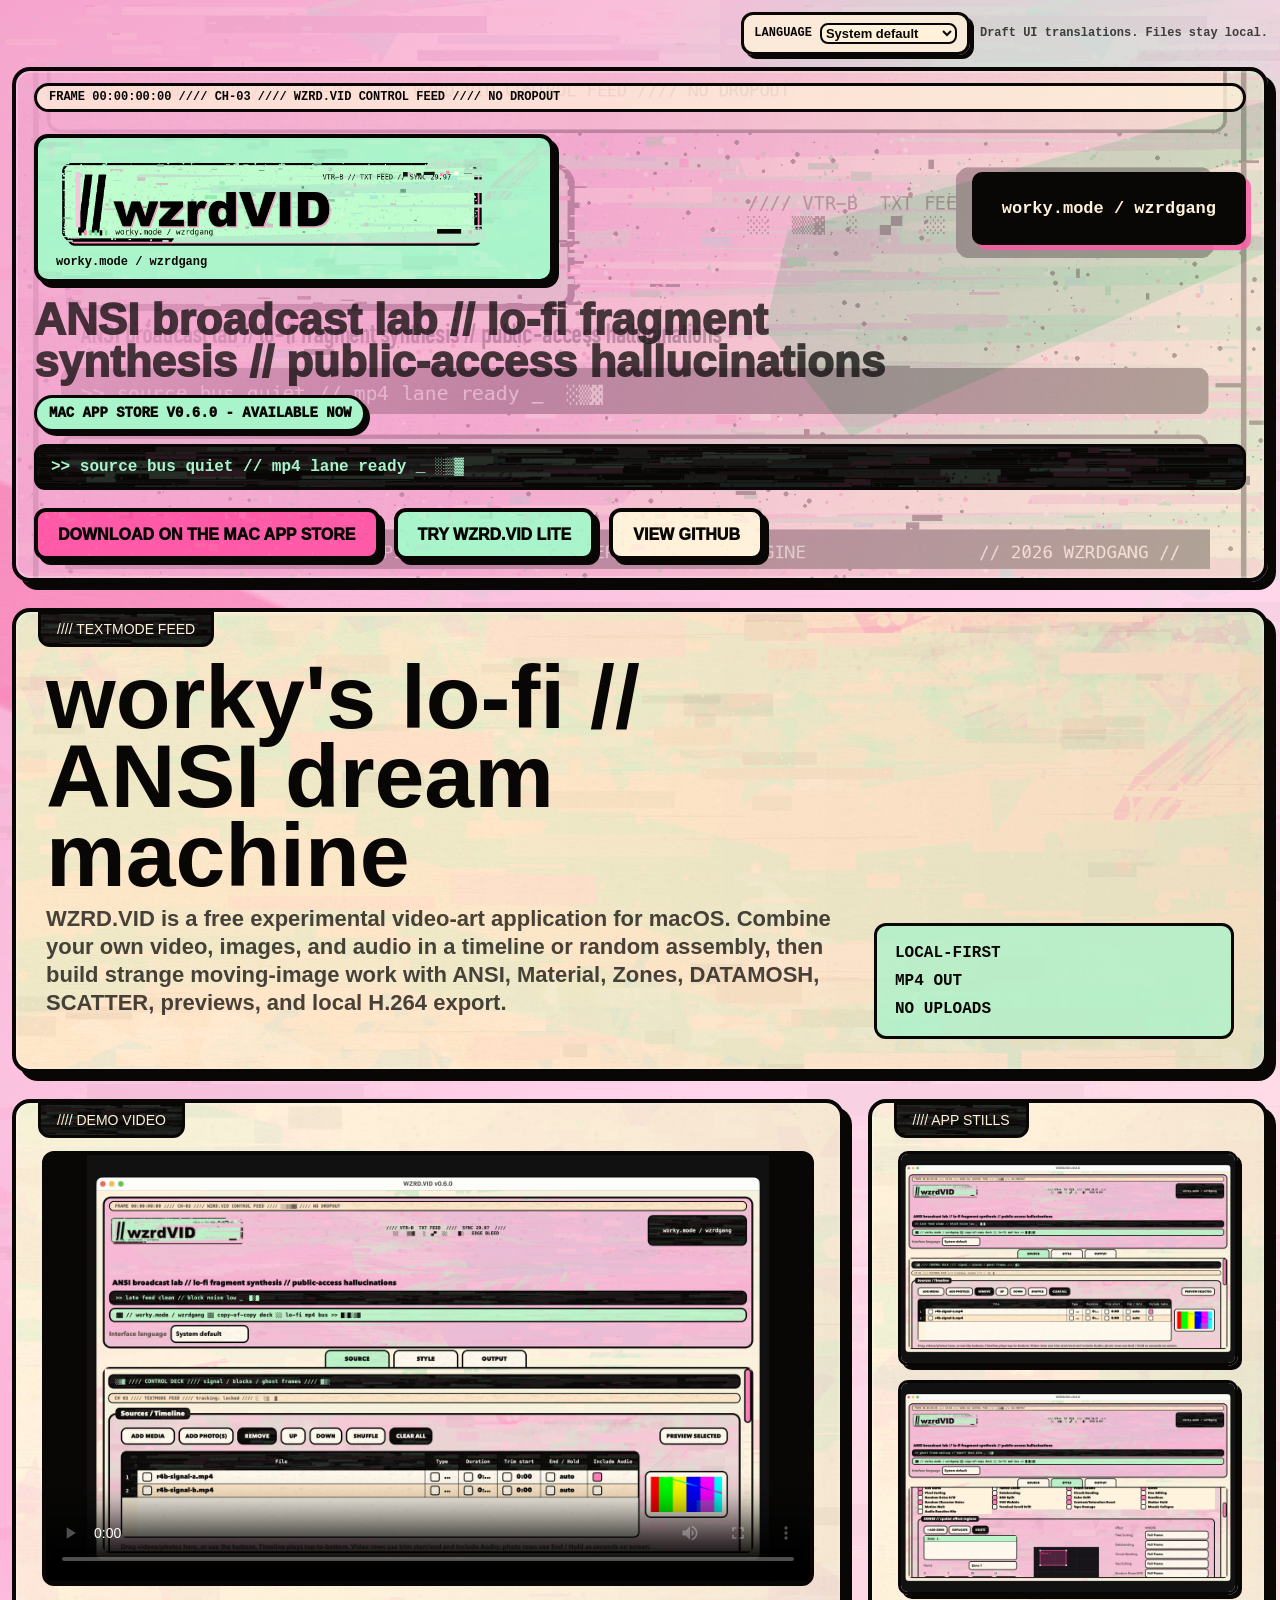
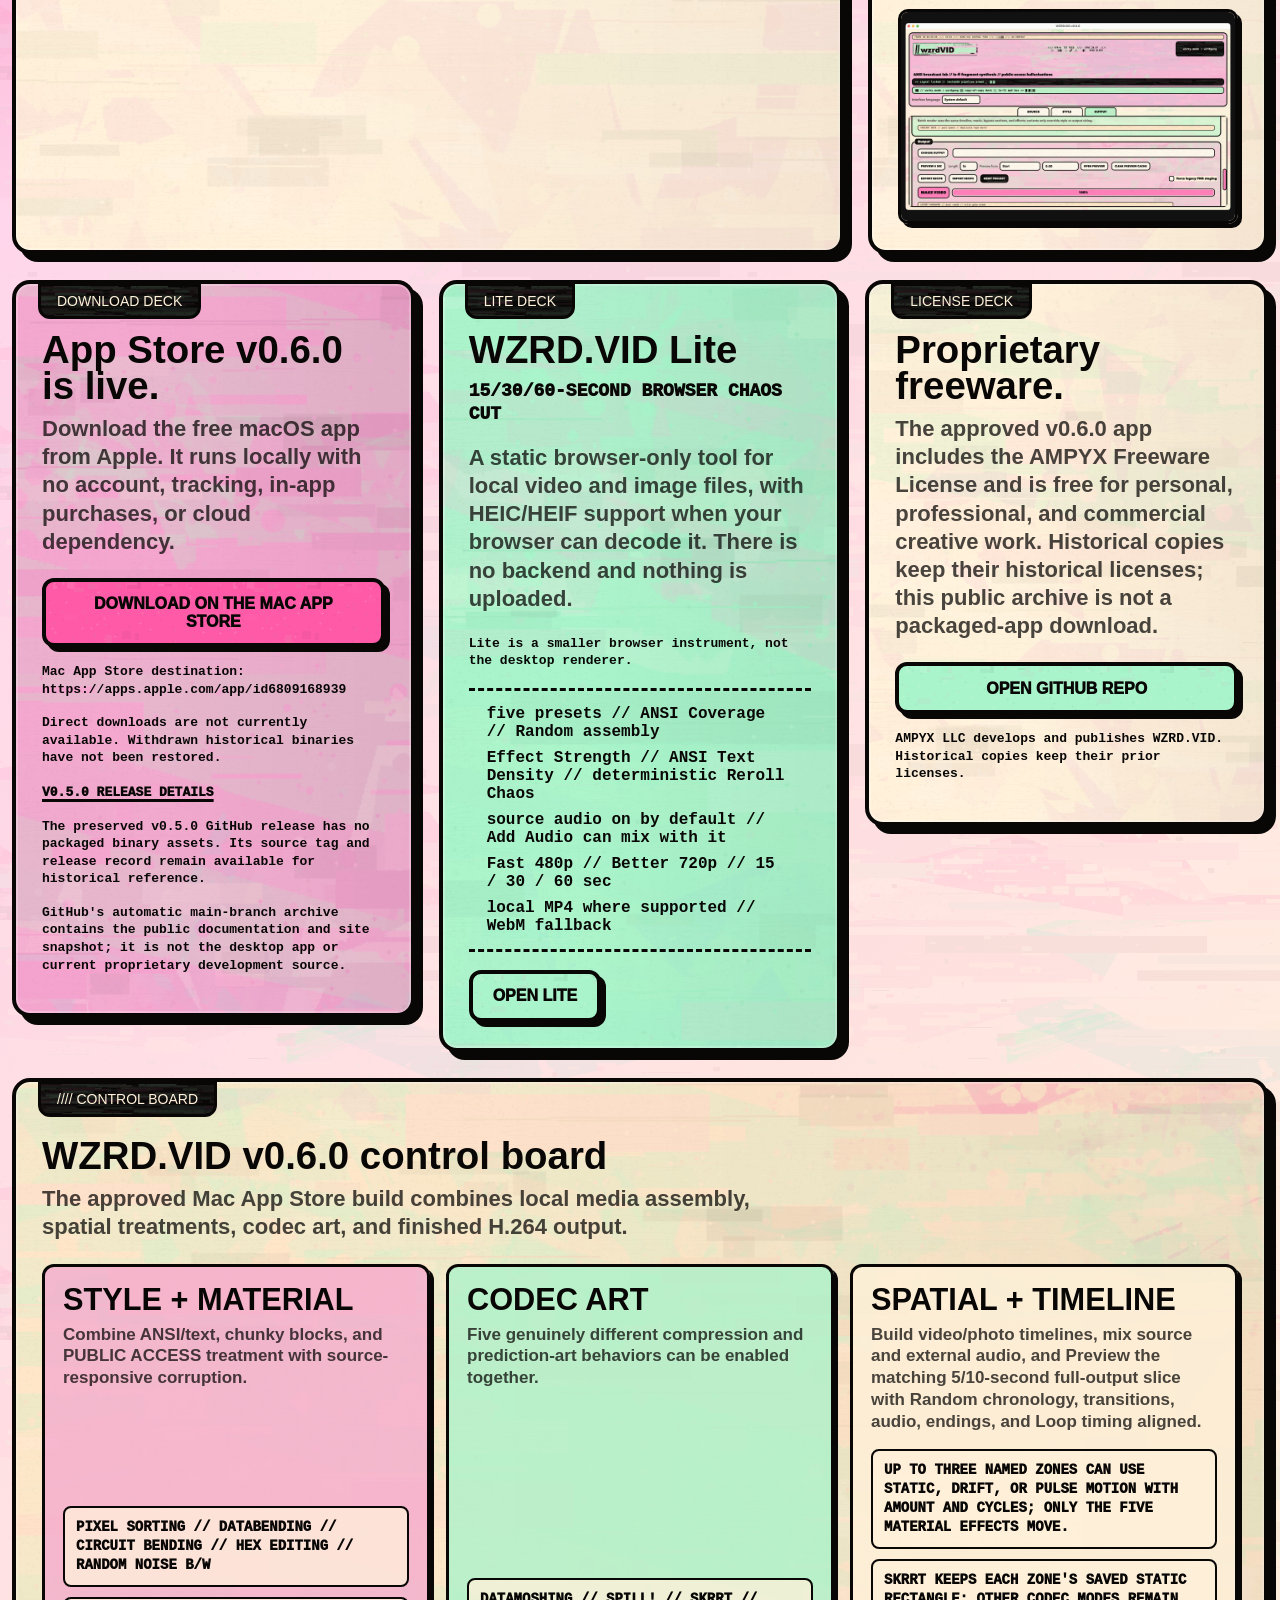
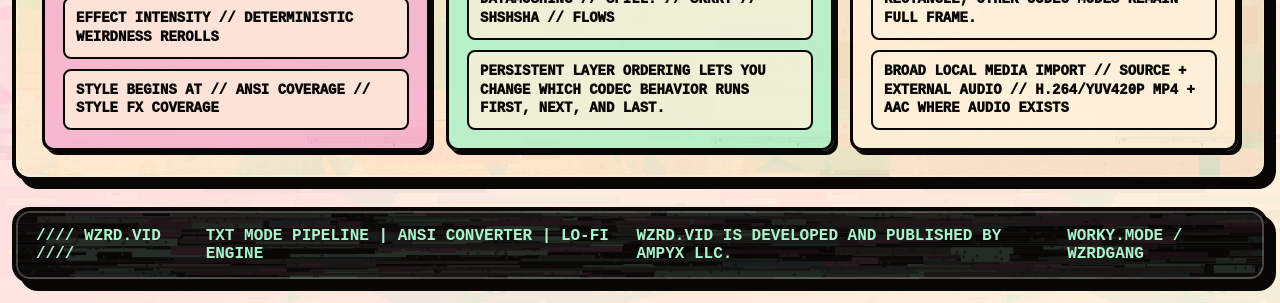
==== commit 6f3a9580: "site: activate Mac App Store launch links" ====
--- a/docs/index.html
+++ b/docs/index.html
@@ -37,8 +37,9 @@
       "@type": "Offer",
       "price": "0",
       "priceCurrency": "USD",
-      "availability": "https://schema.org/OutOfStock",
-      "description": "App Store v0.6.0 is approved and awaiting the owner's manual release. Direct downloads remain unavailable."
+      "availability": "https://schema.org/InStock",
+      "url": "https://apps.apple.com/app/id6809168939",
+      "description": "App Store v0.6.0 is available free from Apple. Direct downloads remain unavailable."
     }
   }
   </script>
@@ -62,10 +63,10 @@
         <div class="signal-bug">worky.mode / wzrdgang</div>
       </div>
       <p class="eyebrow" data-i18n="site.eyebrow">ANSI broadcast lab // lo-fi fragment synthesis // public-access hallucinations</p>
-      <p class="release-status" data-i18n="site.store_status_v060">Mac App Store release approved — awaiting owner release</p>
+      <p class="release-status" data-i18n="site.store_status_v060">Mac App Store v0.6.0 — available now</p>
       <div class="black-strip"><span data-i18n="site.black_strip">&gt;&gt; source bus quiet // mp4 lane ready _</span> <span>░▒▓</span></div>
       <nav class="button-row" aria-label="Primary actions" data-i18n-aria-label="site.primary_actions">
-        <span class="btn btn-pending" aria-disabled="true" data-app-store-url="https://apps.apple.com/app/id6809168939" data-i18n="site.store_cta_pending_v060">Download on the Mac App Store — awaiting owner release</span>
+        <a class="btn btn-primary" href="https://apps.apple.com/app/id6809168939" data-i18n="site.store_cta_v060">Download on the Mac App Store</a>
         <a class="btn btn-secondary" href="lite/" data-i18n="site.try_lite">Try WZRD.VID Lite</a>
         <a class="btn btn-ghost" href="https://github.com/wzrdgang/wzrdVID" data-i18n="site.github">View GitHub</a>
       </nav>
@@ -103,10 +104,10 @@
       <section class="deck-row" aria-label="Download and project info" data-i18n-aria-label="site.download_project_info">
         <article class="deck-card panel-frame" id="download">
           <div class="deck-label" data-i18n="site.download_label">DOWNLOAD DECK</div>
-          <h2 data-i18n="site.download_title_v060">App Store v0.6.0 is approved.</h2>
-          <p data-i18n="site.download_body_v060">The Mac App Store version is waiting for the owner's manual release. Apple does not expose its public product page yet, so the Store button is prepared but intentionally inactive.</p>
-          <span class="btn btn-pending full" aria-disabled="true" data-app-store-url="https://apps.apple.com/app/id6809168939" data-i18n="site.store_cta_pending_v060">Download on the Mac App Store — awaiting owner release</span>
-          <p class="small-note">Prepared destination: <code>https://apps.apple.com/app/id6809168939</code></p>
+          <h2 data-i18n="site.download_title_v060">App Store v0.6.0 is live.</h2>
+          <p data-i18n="site.download_body_v060">Download the free macOS app from Apple. It runs locally with no account, tracking, in-app purchases, or cloud dependency.</p>
+          <a class="btn btn-primary full" href="https://apps.apple.com/app/id6809168939" data-i18n="site.store_cta_v060">Download on the Mac App Store</a>
+          <p class="small-note">Mac App Store destination: <code>https://apps.apple.com/app/id6809168939</code></p>
           <p class="small-note" data-i18n="site.direct_status_v060">Direct downloads are not currently available. Withdrawn historical binaries have not been restored.</p>
           <div class="inline-links" aria-label="Historical release record">
             <a href="https://github.com/wzrdgang/wzrdVID/releases/tag/v0.5.0" data-i18n="site.release_details">v0.5.0 release details</a>
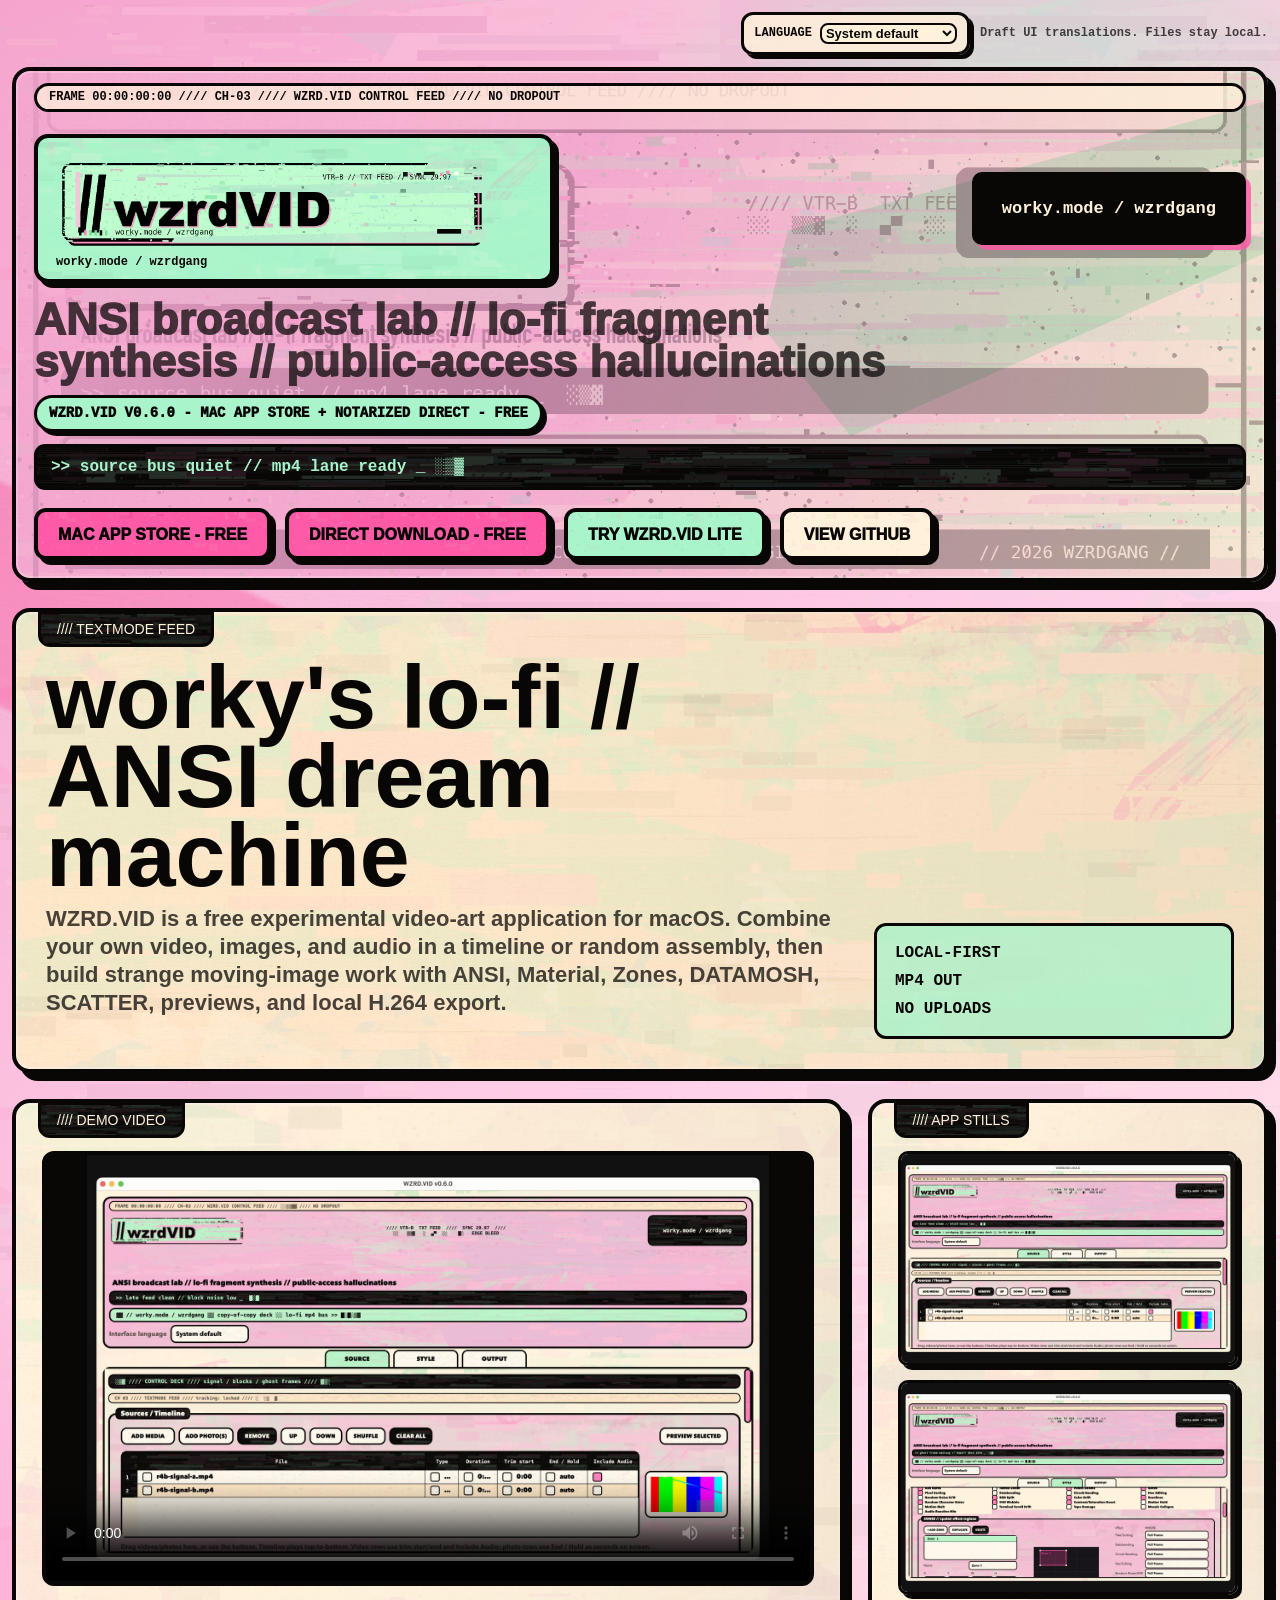
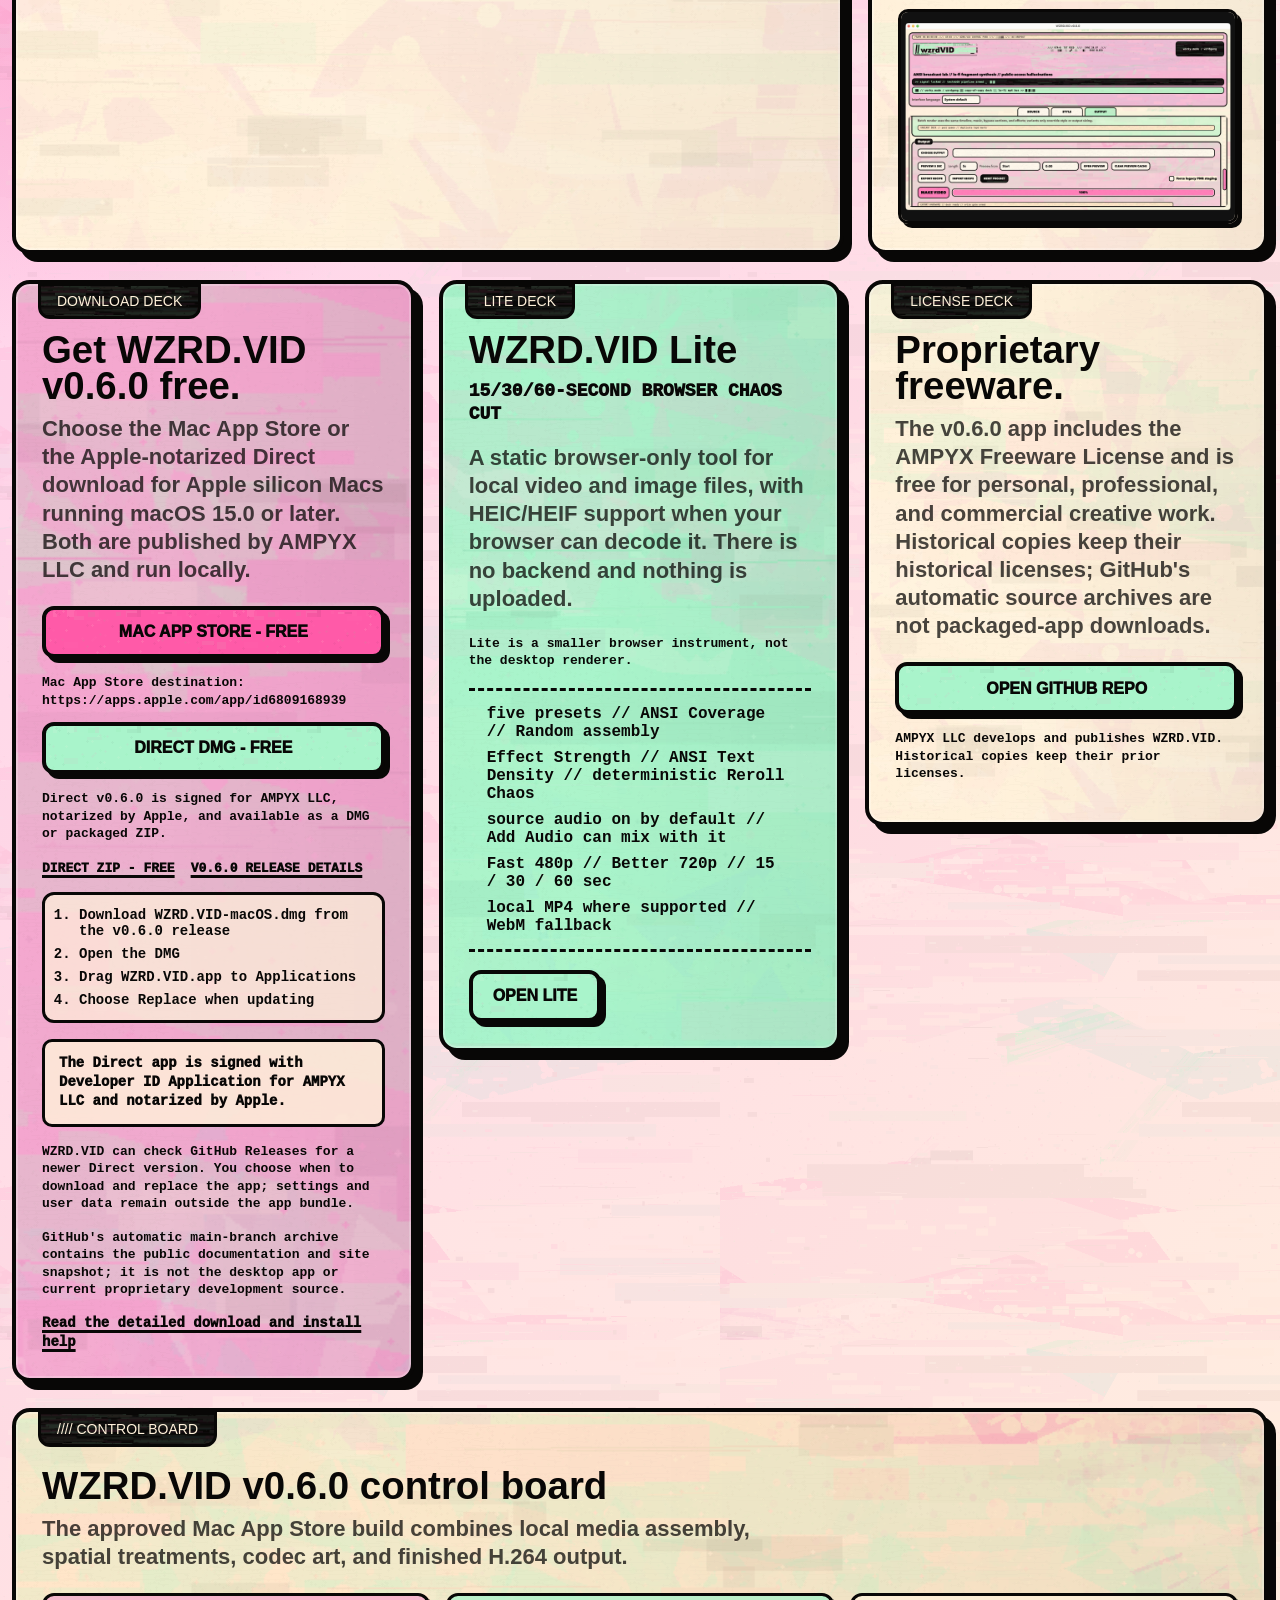
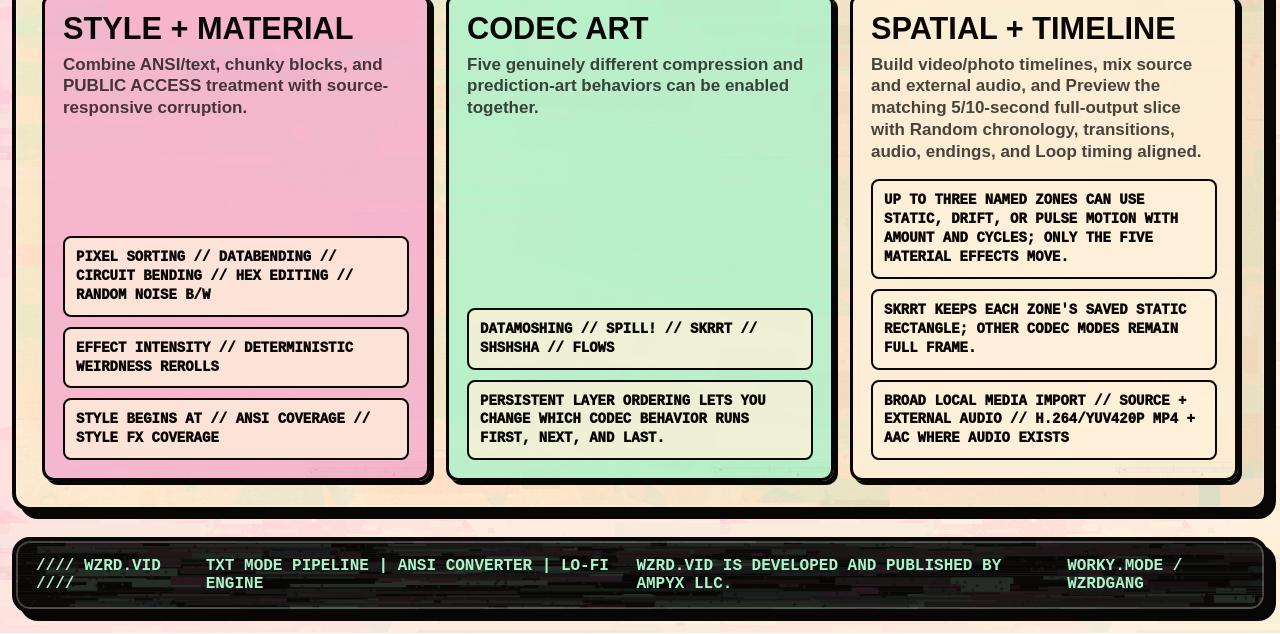
==== commit d281dbdc: "Restore notarized v0.6.0 Direct downloads" ====
--- a/docs/index.html
+++ b/docs/index.html
@@ -28,19 +28,30 @@
     "operatingSystem": "macOS",
     "url": "https://wzrdvid.com/",
     "softwareVersion": "0.6.0",
+    "downloadUrl": "https://github.com/wzrdgang/wzrdVID/releases/download/v0.6.0/WZRD.VID-macOS.dmg",
     "description": "Free experimental video-art application for macOS with local timelines, ANSI and text rendering, Material effects, Zones, DATAMOSH, SCATTER, previews, and H.264 export.",
     "creator": {
       "@type": "Organization",
       "name": "AMPYX LLC"
     },
-    "offers": {
-      "@type": "Offer",
-      "price": "0",
-      "priceCurrency": "USD",
-      "availability": "https://schema.org/InStock",
-      "url": "https://apps.apple.com/app/id6809168939",
-      "description": "App Store v0.6.0 is available free from Apple. Direct downloads remain unavailable."
-    }
+    "offers": [
+      {
+        "@type": "Offer",
+        "price": "0",
+        "priceCurrency": "USD",
+        "availability": "https://schema.org/InStock",
+        "url": "https://apps.apple.com/app/id6809168939",
+        "description": "WZRD.VID v0.6.0 is available free from the Mac App Store."
+      },
+      {
+        "@type": "Offer",
+        "price": "0",
+        "priceCurrency": "USD",
+        "availability": "https://schema.org/InStock",
+        "url": "https://github.com/wzrdgang/wzrdVID/releases/tag/v0.6.0",
+        "description": "WZRD.VID v0.6.0 is available free as an Apple-notarized Direct download."
+      }
+    ]
   }
   </script>
 </head>
@@ -63,10 +74,11 @@
         <div class="signal-bug">worky.mode / wzrdgang</div>
       </div>
       <p class="eyebrow" data-i18n="site.eyebrow">ANSI broadcast lab // lo-fi fragment synthesis // public-access hallucinations</p>
-      <p class="release-status" data-i18n="site.store_status_v060">Mac App Store v0.6.0 — available now</p>
+      <p class="release-status" data-i18n="site.store_status_v060">WZRD.VID v0.6.0 — Mac App Store + notarized Direct — Free</p>
       <div class="black-strip"><span data-i18n="site.black_strip">&gt;&gt; source bus quiet // mp4 lane ready _</span> <span>░▒▓</span></div>
       <nav class="button-row" aria-label="Primary actions" data-i18n-aria-label="site.primary_actions">
         <a class="btn btn-primary" href="https://apps.apple.com/app/id6809168939" data-i18n="site.store_cta_v060">Download on the Mac App Store</a>
+        <a class="btn btn-primary" href="#download" data-i18n="site.direct_cta_v060">Direct Download — Free</a>
         <a class="btn btn-secondary" href="lite/" data-i18n="site.try_lite">Try WZRD.VID Lite</a>
         <a class="btn btn-ghost" href="https://github.com/wzrdgang/wzrdVID" data-i18n="site.github">View GitHub</a>
       </nav>
@@ -104,16 +116,26 @@
       <section class="deck-row" aria-label="Download and project info" data-i18n-aria-label="site.download_project_info">
         <article class="deck-card panel-frame" id="download">
           <div class="deck-label" data-i18n="site.download_label">DOWNLOAD DECK</div>
-          <h2 data-i18n="site.download_title_v060">App Store v0.6.0 is live.</h2>
-          <p data-i18n="site.download_body_v060">Download the free macOS app from Apple. It runs locally with no account, tracking, in-app purchases, or cloud dependency.</p>
-          <a class="btn btn-primary full" href="https://apps.apple.com/app/id6809168939" data-i18n="site.store_cta_v060">Download on the Mac App Store</a>
+          <h2 data-i18n="site.download_title_v060">Get WZRD.VID v0.6.0 free.</h2>
+          <p data-i18n="site.download_body_v060">Choose the Mac App Store or the Apple-notarized Direct download for Apple silicon Macs running macOS 15.0 or later. Both are published by AMPYX LLC and run locally.</p>
+          <a class="btn btn-primary full" href="https://apps.apple.com/app/id6809168939" data-i18n="site.store_cta_v060">Mac App Store — Free</a>
           <p class="small-note">Mac App Store destination: <code>https://apps.apple.com/app/id6809168939</code></p>
-          <p class="small-note" data-i18n="site.direct_status_v060">Direct downloads are not currently available. Withdrawn historical binaries have not been restored.</p>
-          <div class="inline-links" aria-label="Historical release record">
-            <a href="https://github.com/wzrdgang/wzrdVID/releases/tag/v0.5.0" data-i18n="site.release_details">v0.5.0 release details</a>
+          <a class="btn btn-secondary full" href="https://github.com/wzrdgang/wzrdVID/releases/download/v0.6.0/WZRD.VID-macOS.dmg" data-i18n="site.direct_dmg_cta_v060">Direct DMG — Free</a>
+          <p class="small-note" data-i18n="site.direct_status_v060">Direct v0.6.0 is signed for AMPYX LLC, notarized by Apple, and available as a DMG or packaged ZIP.</p>
+          <div class="inline-links" aria-label="Direct release downloads" data-i18n-aria-label="site.download_alternatives">
+            <a href="https://github.com/wzrdgang/wzrdVID/releases/download/v0.6.0/WZRD.VID-macOS.zip" data-i18n="site.direct_zip_cta_v060">Direct ZIP — Free</a>
+            <a href="https://github.com/wzrdgang/wzrdVID/releases/tag/v0.6.0" data-i18n="site.release_details_v060">v0.6.0 release details</a>
           </div>
-          <p class="small-note">The preserved v0.5.0 GitHub release has no packaged binary assets. Its source tag and release record remain available for historical reference.</p>
+          <ol class="install-steps">
+            <li data-i18n="site.install.1_v060">Download WZRD.VID-macOS.dmg from the v0.6.0 release</li>
+            <li data-i18n="site.install.2">Open the DMG</li>
+            <li data-i18n="site.install.3">Drag WZRD.VID.app to Applications</li>
+            <li data-i18n="site.install.4">Choose Replace when updating</li>
+          </ol>
+          <p class="install-warning" data-i18n="site.signing_note_v060">The Direct app is signed with Developer ID Application for AMPYX LLC and notarized by Apple.</p>
+          <p class="small-note" data-i18n="site.update_note_v060">WZRD.VID can check GitHub Releases for a newer Direct version. You choose when to download and replace the app; settings and user data remain outside the app bundle.</p>
           <p class="small-note" data-i18n="site.source_zip_warning">GitHub's automatic main-branch archive contains the public documentation and site snapshot; it is not the desktop app or current proprietary development source.</p>
+          <a class="text-link" href="https://github.com/wzrdgang/wzrdVID/blob/main/docs/RELEASE_DOWNLOAD_HELP.md" data-i18n="site.download_help">Read the detailed download and install help</a>
         </article>
 
         <article class="deck-card panel-frame" id="lite">
@@ -135,7 +157,7 @@
         <article class="deck-card panel-frame" id="source">
           <div class="deck-label" data-i18n="site.license_label">LICENSE DECK</div>
           <h2 data-i18n="site.source_title">Proprietary freeware.</h2>
-          <p data-i18n="site.source_body_v060">The approved v0.6.0 app includes the AMPYX Freeware License and is free for personal, professional, and commercial creative work. Historical copies keep their historical licenses; this public archive is not a packaged-app download.</p>
+          <p data-i18n="site.source_body_v060">The v0.6.0 app includes the AMPYX Freeware License and is free for personal, professional, and commercial creative work. Historical copies keep their historical licenses; GitHub's automatic source archives are not packaged-app downloads.</p>
           <a class="btn btn-secondary full" href="https://github.com/wzrdgang/wzrdVID" data-i18n="site.open_repo">Open GitHub Repo</a>
           <p class="small-note" data-i18n="site.source_note_v060">AMPYX LLC develops and publishes WZRD.VID. Historical copies keep their prior licenses.</p>
         </article>
